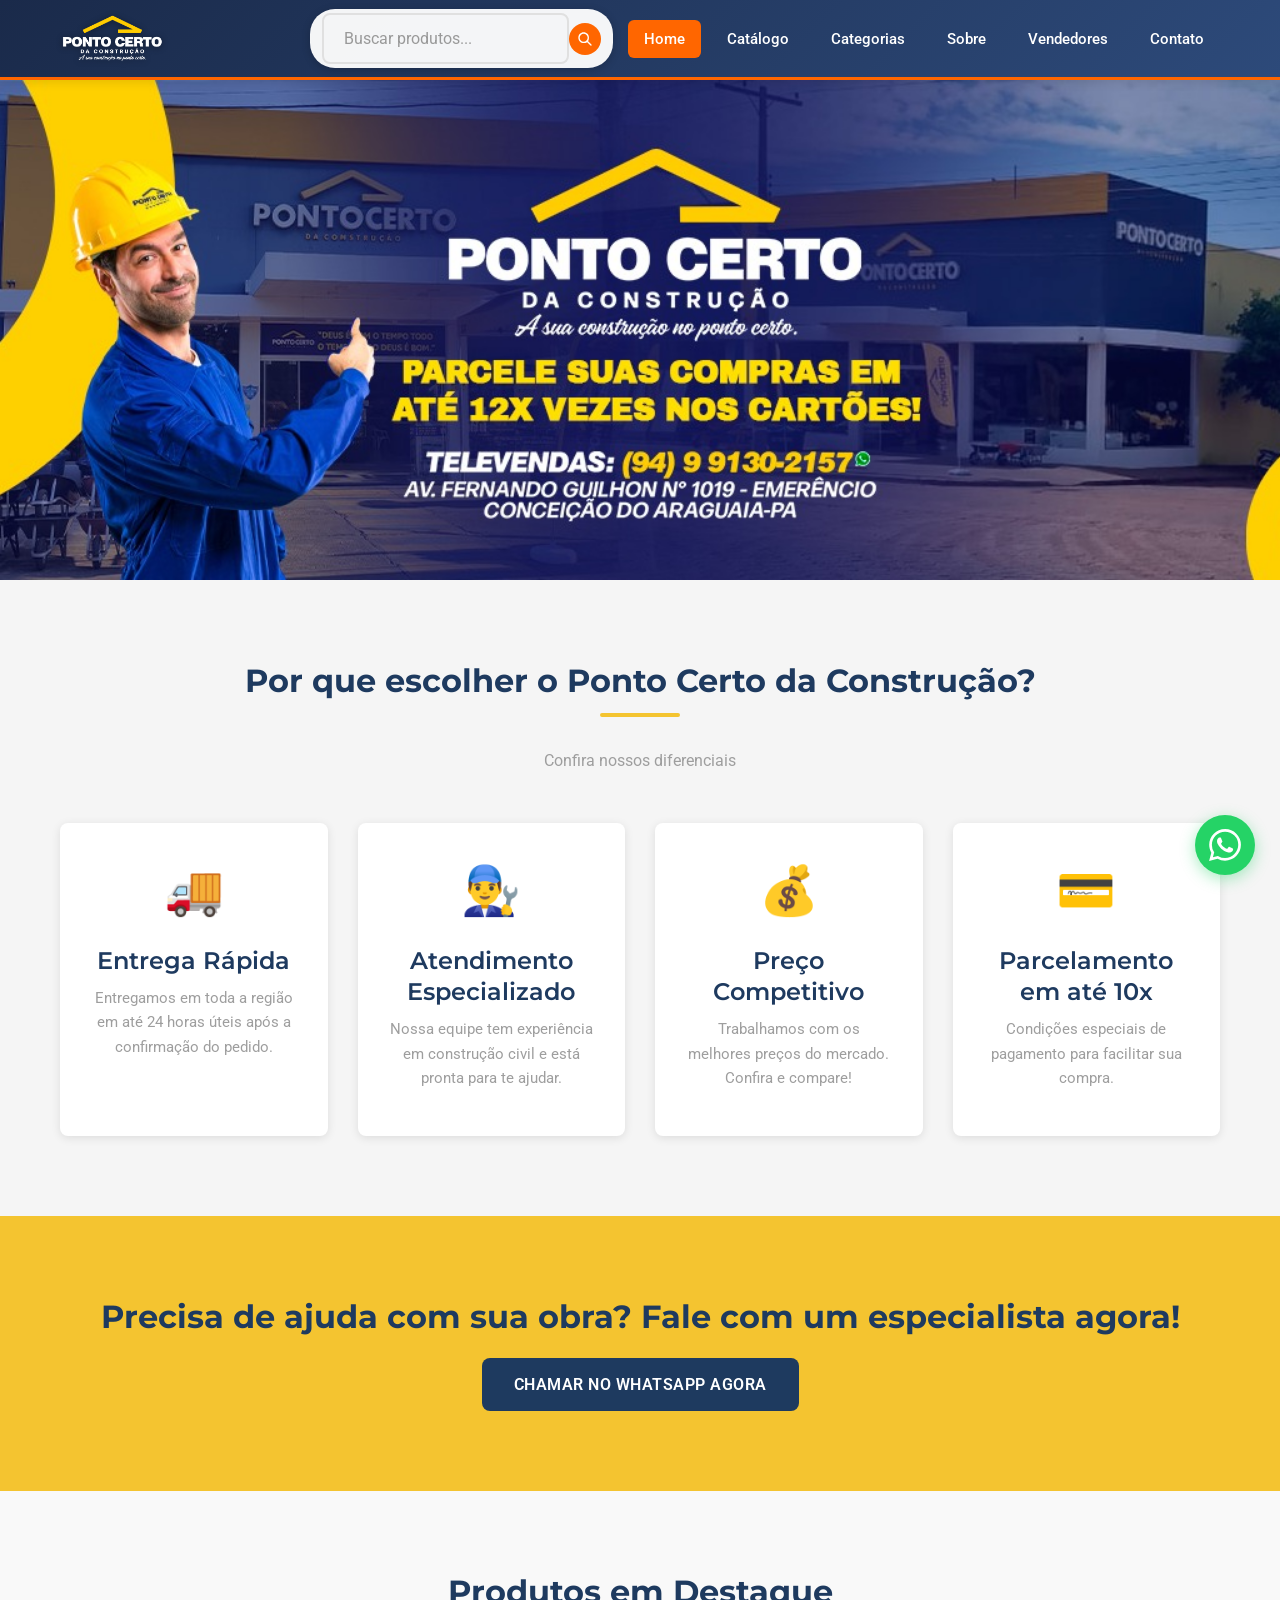
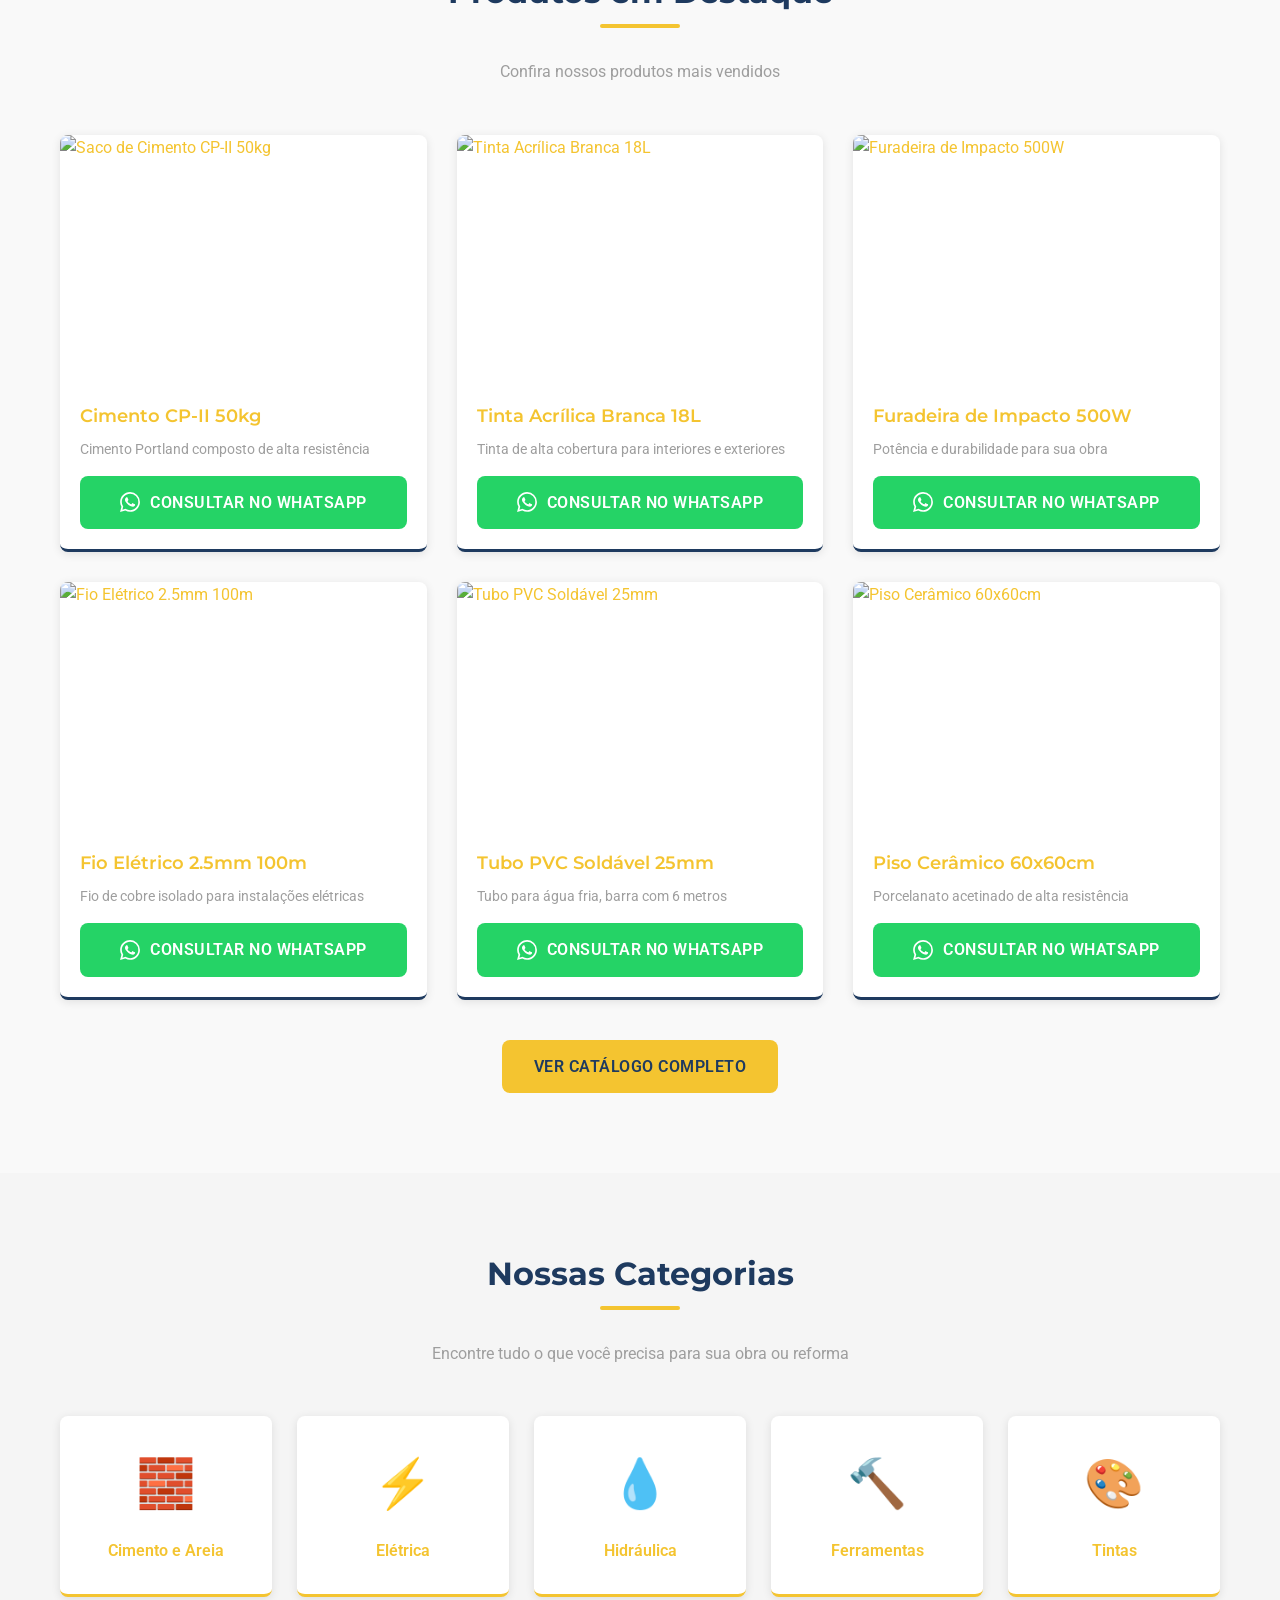
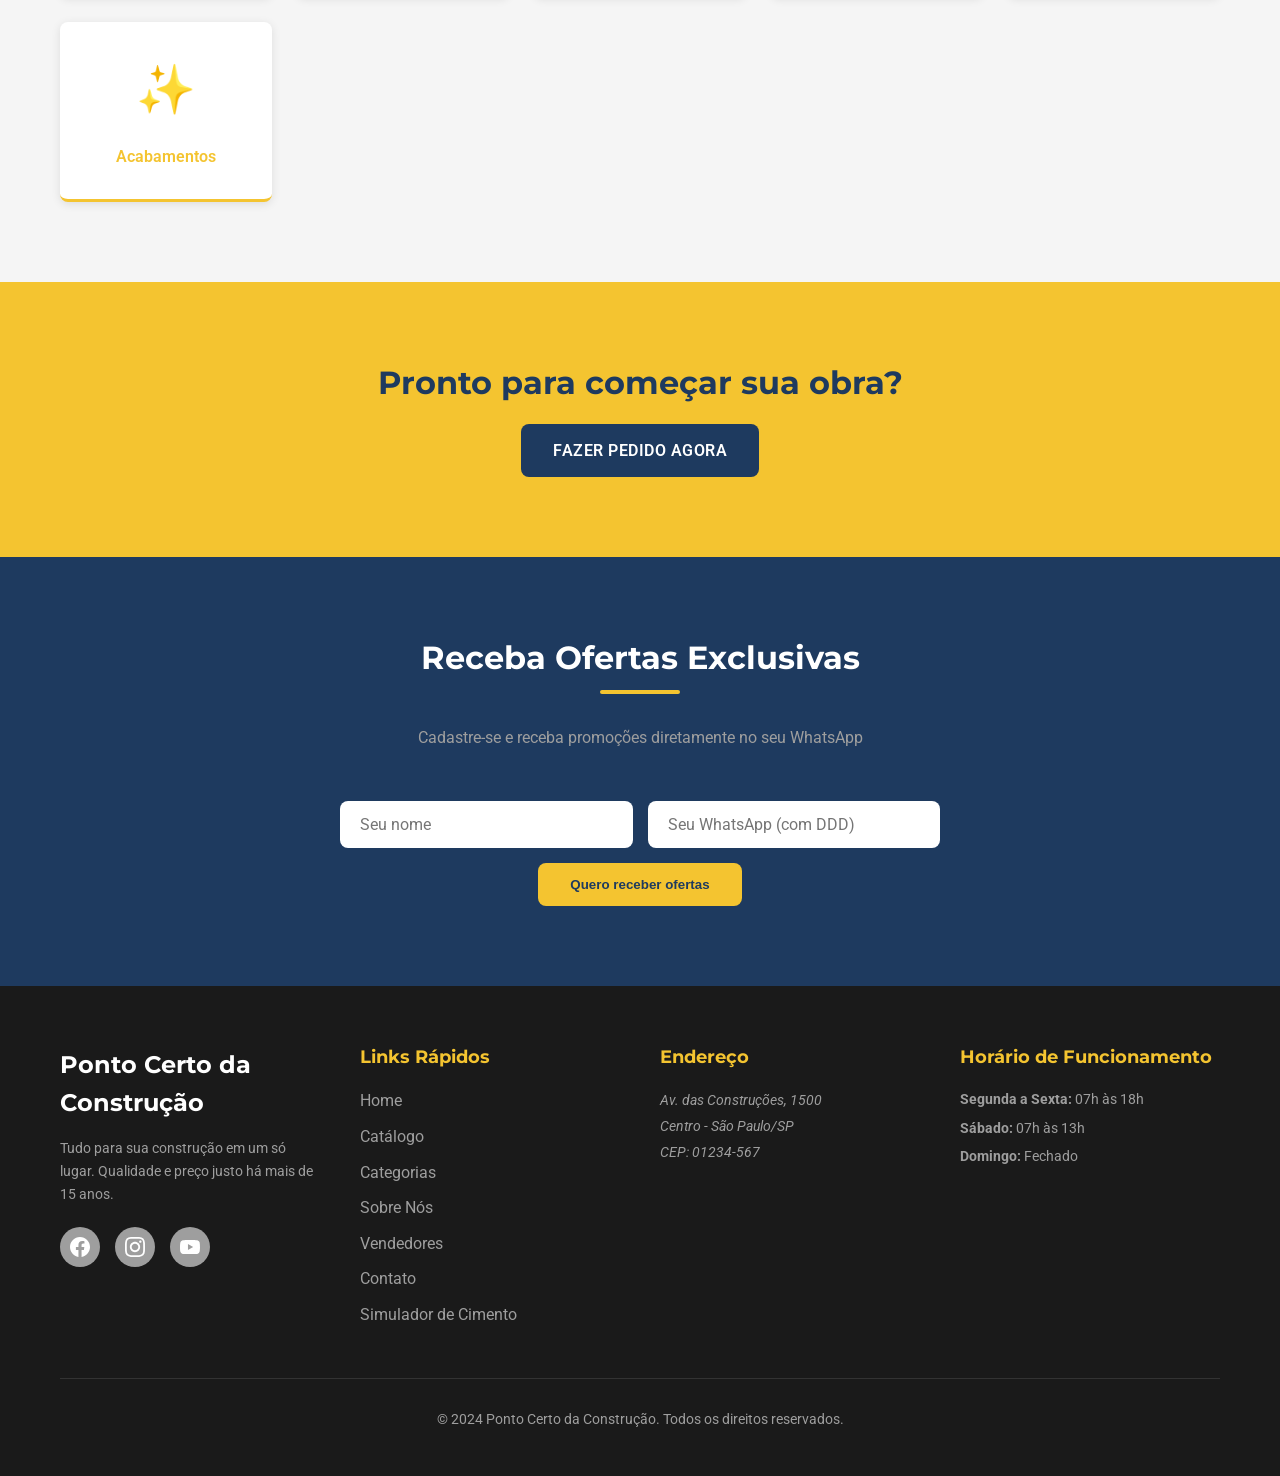
==== index.html @ e602a77d "Add files via upload" ====
<!DOCTYPE html>
<html lang="pt-BR">
<head>
  <!-- Meta Tags Básicas -->
  <meta charset="UTF-8">
  <meta name="viewport" content="width=device-width, initial-scale=1.0">
  
  <!-- SEO -->
  <title>Ponto Certo da Construção — Materiais de Construção em São Paulo</title>
  <meta name="description" content="O Ponto Certo da Construção tem tudo para sua obra: cimento, ferramentas, tintas, elétrica e hidráulica. Atendimento pelo WhatsApp. Entrega rápida em São Paulo.">
  <meta name="keywords" content="materiais de construção, cimento, ferramentas, tintas, elétrica, hidráulica, construção civil, reforma, obra, Ponto Certo">
  <meta name="author" content="Ponto Certo da Construção">
  <meta name="robots" content="index, follow">
  
  <!-- Canonical -->
  <link rel="canonical" href="https://www.pontocertodaconstrucao.com.br/">
  
  <!-- Open Graph / Facebook -->
  <meta property="og:type" content="website">
  <meta property="og:url" content="https://www.pontocertodaconstrucao.com.br/">
  <meta property="og:title" content="Ponto Certo da Construção — Tudo para sua construção">
  <meta property="og:description" content="Cimento, ferramentas, tintas, elétrica, hidráulica e muito mais. Fale conosco pelo WhatsApp!">
  <meta property="og:image" content="https://placehold.co/1200x630/1E3A5F/F4C430?text=Ponto+Certo+Construcao">
  
  <!-- Twitter -->
  <meta property="twitter:card" content="summary_large_image">
  <meta property="twitter:url" content="https://www.pontocertodaconstrucao.com.br/">
  <meta property="twitter:title" content="Ponto Certo da Construção — Tudo para sua construção">
  <meta property="twitter:description" content="Cimento, ferramentas, tintas, elétrica, hidráulica e muito mais. Fale conosco pelo WhatsApp!">
  <meta property="twitter:image" content="https://placehold.co/1200x630/1E3A5F/F4C430?text=Ponto+Certo+Construcao">
  
  <!-- Favicon -->
  <link rel="icon" type="image/png" href="imagens/logo.png">
  
  <!-- Google Fonts -->
  <link rel="preconnect" href="https://fonts.googleapis.com">
  <link rel="preconnect" href="https://fonts.gstatic.com" crossorigin>
  <link href="https://fonts.googleapis.com/css2?family=Montserrat:wght@400;600;700&family=Roboto:wght@300;400;500;700&display=swap" rel="stylesheet">
  
  <!-- CSS -->
  <link rel="stylesheet" href="css/style.css">
  <link rel="stylesheet" href="css/responsive.css">
</head>
<body>
  
  <!-- ============================================
       HEADER FIXO COM NOVO DESIGN
       ============================================ -->
  <header class="header" role="banner">
    <div class="header-content">
      <!-- LADO ESQUERDO - LOGO -->
      <div class="header-left">
        <a href="index.html" class="logo" aria-label="Ponto Certo da Construção - Página Inicial">
          <img src="imagens/logo.png" alt="Logo Ponto Certo da Construção" class="logo-img">
        </a>
      </div>

      <!-- LADO DIREITO - BUSCA + MENU -->
      <div class="header-right">
        <!-- BUSCA -->
        <div class="header-busca">
          <!-- Botão da lupa (visível no mobile) -->
          <button class="busca-toggle" aria-label="Abrir busca" aria-expanded="false">
            <svg viewBox="0 0 24 24" xmlns="http://www.w3.org/2000/svg">
              <path d="M21.71 20.29l-5.01-5.01C17.54 13.68 18 11.91 18 10c0-4.41-3.59-8-8-8S2 5.59 2 10s3.59 8 8 8c1.91 0 3.68-.46 5.28-1.3l5.01 5.01c.39.39 1.02.39 1.41 0 .39-.39.39-1.02 0-1.41zM10 16c-3.31 0-6-2.69-6-6s2.69-6 6-6 6 2.69 6 6-2.69 6-6 6z"/>
            </svg>
          </button>
          
          <!-- Campo de busca -->
          <form class="busca-form" action="catalogo.html" method="get" role="search">
            <input type="text" class="busca-input" placeholder="Buscar produtos..." aria-label="Buscar produtos">
            <button type="submit" class="busca-btn" aria-label="Buscar">
              <svg viewBox="0 0 24 24" xmlns="http://www.w3.org/2000/svg">
                <path d="M21.71 20.29l-5.01-5.01C17.54 13.68 18 11.91 18 10c0-4.41-3.59-8-8-8S2 5.59 2 10s3.59 8 8 8c1.91 0 3.68-.46 5.28-1.3l5.01 5.01c.39.39 1.02.39 1.41 0 .39-.39.39-1.02 0-1.41zM10 16c-3.31 0-6-2.69-6-6s2.69-6 6-6 6 2.69 6 6-2.69 6-6 6z"/>
              </svg>
            </button>
          </form>
        </div>

        <!-- MENU HAMBURGUER -->
        <button class="menu-toggle" aria-label="Abrir menu de navegação" aria-expanded="false" aria-controls="nav-menu">
          <span></span>
          <span></span>
          <span></span>
        </button>

        <!-- MENU DE NAVEGAÇÃO -->
        <nav role="navigation">
          <ul class="nav-menu" id="nav-menu">
            <li><a href="index.html" class="nav-link ativo">Home</a></li>
            <li><a href="catalogo.html" class="nav-link">Catálogo</a></li>
            <li><a href="categorias/cimento.html" class="nav-link">Categorias</a></li>
            <li><a href="sobre.html" class="nav-link">Sobre</a></li>
            <li><a href="vendedores.html" class="nav-link">Vendedores</a></li>
            <li><a href="contato.html" class="nav-link">Contato</a></li>
          </ul>
        </nav>
      </div>
    </div>
  </header>
  
  <main>
    <!-- ============================================
         HERO SECTION - BANNER PRINCIPAL
         ============================================ -->
    <section class="hero">
      <picture>
        <source media="(max-width: 768px)" srcset="imagens/bannermobile.jpeg">
        <img src="imagens/banner.jpeg" alt="Banner Ponto Certo da Construção" class="hero-img">
      </picture>
    </section>

    <!-- ============================================
         DIFERENCIAIS
         ============================================ -->
    <section class="secao">
      <div class="container">
        <div class="secao-titulo">
          <h2>Por que escolher o Ponto Certo da Construção?</h2>
          <p>Confira nossos diferenciais</p>
        </div>

        <div class="diferenciais-grid">
          <div class="diferencial-card">
            <div class="diferencial-icon">🚚</div>
            <h3 class="diferencial-titulo">Entrega Rápida</h3>
            <p class="diferencial-texto">Entregamos em toda a região em até 24 horas úteis após a confirmação do pedido.</p>
          </div>

          <div class="diferencial-card">
            <div class="diferencial-icon">👨‍🔧</div>
            <h3 class="diferencial-titulo">Atendimento Especializado</h3>
            <p class="diferencial-texto">Nossa equipe tem experiência em construção civil e está pronta para te ajudar.</p>
          </div>

          <div class="diferencial-card">
            <div class="diferencial-icon">💰</div>
            <h3 class="diferencial-titulo">Preço Competitivo</h3>
            <p class="diferencial-texto">Trabalhamos com os melhores preços do mercado. Confira e compare!</p>
          </div>

          <div class="diferencial-card">
            <div class="diferencial-icon">💳</div>
            <h3 class="diferencial-titulo">Parcelamento em até 10x</h3>
            <p class="diferencial-texto">Condições especiais de pagamento para facilitar sua compra.</p>
          </div>
        </div>
      </div>
    </section>

    <!-- ============================================
         CHAMADA PARA AÇÃO (CTA)
         ============================================ -->
    <section class="secao cta">
      <div class="container">
        <h2>Precisa de ajuda com sua obra? Fale com um especialista agora!</h2>
        <a href="https://wa.me/5511999999999?text=Olá!%20Preciso%20de%20ajuda%20com%20minha%20obra." class="btn cta-btn" target="_blank" rel="noopener" aria-label="Chamar no WhatsApp agora">
          Chamar no WhatsApp agora
        </a>
      </div>
    </section>

    <!-- ============================================
         PRODUTOS EM DESTAQUE
         ============================================ -->
    <section class="secao" style="background-color: #f9f9f9;">
      <div class="container">
        <div class="secao-titulo">
          <h2>Produtos em Destaque</h2>
          <p>Confira nossos produtos mais vendidos</p>
        </div>

        <div class="produtos-grid">
          <!-- Produto 1 -->
          <div class="produto-card" data-categoria="cimento">
            <img src="https://placehold.co/300x300/FF6600/ffffff?text=Cimento+CP-II" alt="Saco de Cimento CP-II 50kg" class="produto-imagem" loading="lazy">
            <div class="produto-info">
              <h3 class="produto-nome">Cimento CP-II 50kg</h3>
              <p class="produto-descricao">Cimento Portland composto de alta resistência</p>
              <a href="https://wa.me/5511999999999?text=Olá!%20Gostaria%20de%20saber%20mais%20sobre%20o%20Cimento%20CP-II%2050kg" class="btn btn-whatsapp produto-btn" target="_blank" rel="noopener" aria-label="Consultar Cimento CP-II no WhatsApp">
                <svg viewBox="0 0 24 24" xmlns="http://www.w3.org/2000/svg">
                  <path d="M17.472 14.382c-.297-.149-1.758-.867-2.03-.967-.273-.099-.471-.148-.67.15-.197.297-.767.966-.94 1.164-.173.199-.347.223-.644.075-.297-.15-1.255-.463-2.39-1.475-.883-.788-1.48-1.761-1.653-2.059-.173-.297-.018-.458.13-.606.134-.133.298-.347.446-.52.149-.174.198-.298.298-.497.099-.198.05-.371-.025-.52-.075-.149-.669-1.612-.916-2.207-.242-.579-.487-.5-.669-.51-.173-.008-.371-.01-.57-.01-.198 0-.52.074-.792.372-.272.297-1.04 1.016-1.04 2.479 0 1.462 1.065 2.875 1.213 3.074.149.198 2.096 3.2 5.077 4.487.709.306 1.262.489 1.694.625.712.227 1.36.195 1.871.118.571-.085 1.758-.719 2.006-1.413.248-.694.248-1.289.173-1.413-.074-.124-.272-.198-.57-.347m-5.421 7.403h-.004a9.87 9.87 0 01-5.031-1.378l-.361-.214-3.741.982.998-3.648-.235-.374a9.86 9.86 0 01-1.51-5.26c.001-5.45 4.436-9.884 9.888-9.884 2.64 0 5.122 1.03 6.988 2.898a9.825 9.825 0 012.893 6.994c-.003 5.45-4.437 9.884-9.885 9.884m8.413-18.297A11.815 11.815 0 0012.05 0C5.495 0 .16 5.335.157 11.892c0 2.096.547 4.142 1.588 5.945L.057 24l6.305-1.654a11.882 11.882 0 005.683 1.448h.005c6.554 0 11.89-5.335 11.893-11.893a11.821 11.821 0 00-3.48-8.413Z"/>
                </svg>
                Consultar no WhatsApp
              </a>
            </div>
          </div>

          <!-- Produto 2 -->
          <div class="produto-card" data-categoria="tintas">
            <img src="https://placehold.co/300x300/0066CC/ffffff?text=Tinta+Acrilica" alt="Tinta Acrílica Branca 18L" class="produto-imagem" loading="lazy">
            <div class="produto-info">
              <h3 class="produto-nome">Tinta Acrílica Branca 18L</h3>
              <p class="produto-descricao">Tinta de alta cobertura para interiores e exteriores</p>
              <a href="https://wa.me/5511999999999?text=Olá!%20Gostaria%20de%20saber%20mais%20sobre%20a%20Tinta%20Acrílica%20Branca%2018L" class="btn btn-whatsapp produto-btn" target="_blank" rel="noopener" aria-label="Consultar Tinta Acrílica no WhatsApp">
                <svg viewBox="0 0 24 24" xmlns="http://www.w3.org/2000/svg">
                  <path d="M17.472 14.382c-.297-.149-1.758-.867-2.03-.967-.273-.099-.471-.148-.67.15-.197.297-.767.966-.94 1.164-.173.199-.347.223-.644.075-.297-.15-1.255-.463-2.39-1.475-.883-.788-1.48-1.761-1.653-2.059-.173-.297-.018-.458.13-.606.134-.133.298-.347.446-.52.149-.174.198-.298.298-.497.099-.198.05-.371-.025-.52-.075-.149-.669-1.612-.916-2.207-.242-.579-.487-.5-.669-.51-.173-.008-.371-.01-.57-.01-.198 0-.52.074-.792.372-.272.297-1.04 1.016-1.04 2.479 0 1.462 1.065 2.875 1.213 3.074.149.198 2.096 3.2 5.077 4.487.709.306 1.262.489 1.694.625.712.227 1.36.195 1.871.118.571-.085 1.758-.719 2.006-1.413.248-.694.248-1.289.173-1.413-.074-.124-.272-.198-.57-.347m-5.421 7.403h-.004a9.87 9.87 0 01-5.031-1.378l-.361-.214-3.741.982.998-3.648-.235-.374a9.86 9.86 0 01-1.51-5.26c.001-5.45 4.436-9.884 9.888-9.884 2.64 0 5.122 1.03 6.988 2.898a9.825 9.825 0 012.893 6.994c-.003 5.45-4.437 9.884-9.885 9.884m8.413-18.297A11.815 11.815 0 0012.05 0C5.495 0 .16 5.335.157 11.892c0 2.096.547 4.142 1.588 5.945L.057 24l6.305-1.654a11.882 11.882 0 005.683 1.448h.005c6.554 0 11.89-5.335 11.893-11.893a11.821 11.821 0 00-3.48-8.413Z"/>
                </svg>
                Consultar no WhatsApp
              </a>
            </div>
          </div>

          <!-- Produto 3 -->
          <div class="produto-card" data-categoria="ferramentas">
            <img src="https://placehold.co/300x300/333333/ffffff?text=Furadeira" alt="Furadeira de Impacto 500W" class="produto-imagem" loading="lazy">
            <div class="produto-info">
              <h3 class="produto-nome">Furadeira de Impacto 500W</h3>
              <p class="produto-descricao">Potência e durabilidade para sua obra</p>
              <a href="https://wa.me/5511999999999?text=Olá!%20Gostaria%20de%20saber%20mais%20sobre%20a%20Furadeira%20de%20Impacto%20500W" class="btn btn-whatsapp produto-btn" target="_blank" rel="noopener" aria-label="Consultar Furadeira no WhatsApp">
                <svg viewBox="0 0 24 24" xmlns="http://www.w3.org/2000/svg">
                  <path d="M17.472 14.382c-.297-.149-1.758-.867-2.03-.967-.273-.099-.471-.148-.67.15-.197.297-.767.966-.94 1.164-.173.199-.347.223-.644.075-.297-.15-1.255-.463-2.39-1.475-.883-.788-1.48-1.761-1.653-2.059-.173-.297-.018-.458.13-.606.134-.133.298-.347.446-.52.149-.174.198-.298.298-.497.099-.198.05-.371-.025-.52-.075-.149-.669-1.612-.916-2.207-.242-.579-.487-.5-.669-.51-.173-.008-.371-.01-.57-.01-.198 0-.52.074-.792.372-.272.297-1.04 1.016-1.04 2.479 0 1.462 1.065 2.875 1.213 3.074.149.198 2.096 3.2 5.077 4.487.709.306 1.262.489 1.694.625.712.227 1.36.195 1.871.118.571-.085 1.758-.719 2.006-1.413.248-.694.248-1.289.173-1.413-.074-.124-.272-.198-.57-.347m-5.421 7.403h-.004a9.87 9.87 0 01-5.031-1.378l-.361-.214-3.741.982.998-3.648-.235-.374a9.86 9.86 0 01-1.51-5.26c.001-5.45 4.436-9.884 9.888-9.884 2.64 0 5.122 1.03 6.988 2.898a9.825 9.825 0 012.893 6.994c-.003 5.45-4.437 9.884-9.885 9.884m8.413-18.297A11.815 11.815 0 0012.05 0C5.495 0 .16 5.335.157 11.892c0 2.096.547 4.142 1.588 5.945L.057 24l6.305-1.654a11.882 11.882 0 005.683 1.448h.005c6.554 0 11.89-5.335 11.893-11.893a11.821 11.821 0 00-3.48-8.413Z"/>
                </svg>
                Consultar no WhatsApp
              </a>
            </div>
          </div>

          <!-- Produto 4 -->
          <div class="produto-card" data-categoria="eletrica">
            <img src="https://placehold.co/300x300/FFCC00/333333?text=Fio+Eletrico" alt="Fio Elétrico 2.5mm 100m" class="produto-imagem" loading="lazy">
            <div class="produto-info">
              <h3 class="produto-nome">Fio Elétrico 2.5mm 100m</h3>
              <p class="produto-descricao">Fio de cobre isolado para instalações elétricas</p>
              <a href="https://wa.me/5511999999999?text=Olá!%20Gostaria%20de%20saber%20mais%20sobre%20o%20Fio%20Elétrico%202.5mm" class="btn btn-whatsapp produto-btn" target="_blank" rel="noopener" aria-label="Consultar Fio Elétrico no WhatsApp">
                <svg viewBox="0 0 24 24" xmlns="http://www.w3.org/2000/svg">
                  <path d="M17.472 14.382c-.297-.149-1.758-.867-2.03-.967-.273-.099-.471-.148-.67.15-.197.297-.767.966-.94 1.164-.173.199-.347.223-.644.075-.297-.15-1.255-.463-2.39-1.475-.883-.788-1.48-1.761-1.653-2.059-.173-.297-.018-.458.13-.606.134-.133.298-.347.446-.52.149-.174.198-.298.298-.497.099-.198.05-.371-.025-.52-.075-.149-.669-1.612-.916-2.207-.242-.579-.487-.5-.669-.51-.173-.008-.371-.01-.57-.01-.198 0-.52.074-.792.372-.272.297-1.04 1.016-1.04 2.479 0 1.462 1.065 2.875 1.213 3.074.149.198 2.096 3.2 5.077 4.487.709.306 1.262.489 1.694.625.712.227 1.36.195 1.871.118.571-.085 1.758-.719 2.006-1.413.248-.694.248-1.289.173-1.413-.074-.124-.272-.198-.57-.347m-5.421 7.403h-.004a9.87 9.87 0 01-5.031-1.378l-.361-.214-3.741.982.998-3.648-.235-.374a9.86 9.86 0 01-1.51-5.26c.001-5.45 4.436-9.884 9.888-9.884 2.64 0 5.122 1.03 6.988 2.898a9.825 9.825 0 012.893 6.994c-.003 5.45-4.437 9.884-9.885 9.884m8.413-18.297A11.815 11.815 0 0012.05 0C5.495 0 .16 5.335.157 11.892c0 2.096.547 4.142 1.588 5.945L.057 24l6.305-1.654a11.882 11.882 0 005.683 1.448h.005c6.554 0 11.89-5.335 11.893-11.893a11.821 11.821 0 00-3.48-8.413Z"/>
                </svg>
                Consultar no WhatsApp
              </a>
            </div>
          </div>

          <!-- Produto 5 -->
          <div class="produto-card" data-categoria="hidraulica">
            <img src="https://placehold.co/300x300/00AA00/ffffff?text=Tubo+PVC" alt="Tubo PVC Soldável 25mm" class="produto-imagem" loading="lazy">
            <div class="produto-info">
              <h3 class="produto-nome">Tubo PVC Soldável 25mm</h3>
              <p class="produto-descricao">Tubo para água fria, barra com 6 metros</p>
              <a href="https://wa.me/5511999999999?text=Olá!%20Gostaria%20de%20saber%20mais%20sobre%20o%20Tubo%20PVC%2025mm" class="btn btn-whatsapp produto-btn" target="_blank" rel="noopener" aria-label="Consultar Tubo PVC no WhatsApp">
                <svg viewBox="0 0 24 24" xmlns="http://www.w3.org/2000/svg">
                  <path d="M17.472 14.382c-.297-.149-1.758-.867-2.03-.967-.273-.099-.471-.148-.67.15-.197.297-.767.966-.94 1.164-.173.199-.347.223-.644.075-.297-.15-1.255-.463-2.39-1.475-.883-.788-1.48-1.761-1.653-2.059-.173-.297-.018-.458.13-.606.134-.133.298-.347.446-.52.149-.174.198-.298.298-.497.099-.198.05-.371-.025-.52-.075-.149-.669-1.612-.916-2.207-.242-.579-.487-.5-.669-.51-.173-.008-.371-.01-.57-.01-.198 0-.52.074-.792.372-.272.297-1.04 1.016-1.04 2.479 0 1.462 1.065 2.875 1.213 3.074.149.198 2.096 3.2 5.077 4.487.709.306 1.262.489 1.694.625.712.227 1.36.195 1.871.118.571-.085 1.758-.719 2.006-1.413.248-.694.248-1.289.173-1.413-.074-.124-.272-.198-.57-.347m-5.421 7.403h-.004a9.87 9.87 0 01-5.031-1.378l-.361-.214-3.741.982.998-3.648-.235-.374a9.86 9.86 0 01-1.51-5.26c.001-5.45 4.436-9.884 9.888-9.884 2.64 0 5.122 1.03 6.988 2.898a9.825 9.825 0 012.893 6.994c-.003 5.45-4.437 9.884-9.885 9.884m8.413-18.297A11.815 11.815 0 0012.05 0C5.495 0 .16 5.335.157 11.892c0 2.096.547 4.142 1.588 5.945L.057 24l6.305-1.654a11.882 11.882 0 005.683 1.448h.005c6.554 0 11.89-5.335 11.893-11.893a11.821 11.821 0 00-3.48-8.413Z"/>
                </svg>
                Consultar no WhatsApp
              </a>
            </div>
          </div>

          <!-- Produto 6 -->
          <div class="produto-card" data-categoria="acabamentos">
            <img src="https://placehold.co/300x300/996633/ffffff?text=Piso+Ceramico" alt="Piso Cerâmico 60x60cm" class="produto-imagem" loading="lazy">
            <div class="produto-info">
              <h3 class="produto-nome">Piso Cerâmico 60x60cm</h3>
              <p class="produto-descricao">Porcelanato acetinado de alta resistência</p>
              <a href="https://wa.me/5511999999999?text=Olá!%20Gostaria%20de%20saber%20mais%20sobre%20o%20Piso%20Cerâmico%2060x60" class="btn btn-whatsapp produto-btn" target="_blank" rel="noopener" aria-label="Consultar Piso Cerâmico no WhatsApp">
                <svg viewBox="0 0 24 24" xmlns="http://www.w3.org/2000/svg">
                  <path d="M17.472 14.382c-.297-.149-1.758-.867-2.03-.967-.273-.099-.471-.148-.67.15-.197.297-.767.966-.94 1.164-.173.199-.347.223-.644.075-.297-.15-1.255-.463-2.39-1.475-.883-.788-1.48-1.761-1.653-2.059-.173-.297-.018-.458.13-.606.134-.133.298-.347.446-.52.149-.174.198-.298.298-.497.099-.198.05-.371-.025-.52-.075-.149-.669-1.612-.916-2.207-.242-.579-.487-.5-.669-.51-.173-.008-.371-.01-.57-.01-.198 0-.52.074-.792.372-.272.297-1.04 1.016-1.04 2.479 0 1.462 1.065 2.875 1.213 3.074.149.198 2.096 3.2 5.077 4.487.709.306 1.262.489 1.694.625.712.227 1.36.195 1.871.118.571-.085 1.758-.719 2.006-1.413.248-.694.248-1.289.173-1.413-.074-.124-.272-.198-.57-.347m-5.421 7.403h-.004a9.87 9.87 0 01-5.031-1.378l-.361-.214-3.741.982.998-3.648-.235-.374a9.86 9.86 0 01-1.51-5.26c.001-5.45 4.436-9.884 9.888-9.884 2.64 0 5.122 1.03 6.988 2.898a9.825 9.825 0 012.893 6.994c-.003 5.45-4.437 9.884-9.885 9.884m8.413-18.297A11.815 11.815 0 0012.05 0C5.495 0 .16 5.335.157 11.892c0 2.096.547 4.142 1.588 5.945L.057 24l6.305-1.654a11.882 11.882 0 005.683 1.448h.005c6.554 0 11.89-5.335 11.893-11.893a11.821 11.821 0 00-3.48-8.413Z"/>
                </svg>
                Consultar no WhatsApp
              </a>
            </div>
          </div>
        </div>

        <div style="text-align: center; margin-top: 40px;">
          <a href="catalogo.html" class="btn btn-primario">Ver Catálogo Completo</a>
        </div>
      </div>
    </section>

    <!-- ============================================
         SEÇÃO DE CATEGORIAS
         ============================================ -->
    <section class="secao" id="categorias">
      <div class="container">
        <div class="secao-titulo">
          <h2>Nossas Categorias</h2>
          <p>Encontre tudo o que você precisa para sua obra ou reforma</p>
        </div>

        <div class="categorias-grid">
          <a href="categorias/cimento.html" class="categoria-card" aria-label="Ver categoria Cimento e Areia">
            <div class="categoria-icon">🧱</div>
            <div class="categoria-nome">Cimento e Areia</div>
          </a>

          <a href="categorias/eletrica.html" class="categoria-card" aria-label="Ver categoria Elétrica">
            <div class="categoria-icon">⚡</div>
            <div class="categoria-nome">Elétrica</div>
          </a>

          <a href="categorias/hidraulica.html" class="categoria-card" aria-label="Ver categoria Hidráulica">
            <div class="categoria-icon">💧</div>
            <div class="categoria-nome">Hidráulica</div>
          </a>

          <a href="categorias/ferramentas.html" class="categoria-card" aria-label="Ver categoria Ferramentas">
            <div class="categoria-icon">🔨</div>
            <div class="categoria-nome">Ferramentas</div>
          </a>

          <a href="categorias/tintas.html" class="categoria-card" aria-label="Ver categoria Tintas">
            <div class="categoria-icon">🎨</div>
            <div class="categoria-nome">Tintas</div>
          </a>

          <a href="categorias/acabamentos.html" class="categoria-card" aria-label="Ver categoria Acabamentos">
            <div class="categoria-icon">✨</div>
            <div class="categoria-nome">Acabamentos</div>
          </a>
        </div>
      </div>
    </section>

    <!-- ============================================
         CHAMADA PARA AÇÃO (CTA) - FINAL
         ============================================ -->
    <section class="secao cta">
      <div class="container">
        <h2>Pronto para começar sua obra?</h2>
        <a href="https://wa.me/5511999999999?text=Olá!%20Vim%20pelo%20site%20e%20quero%20fazer%20um%20pedido." class="btn cta-btn" target="_blank" rel="noopener" aria-label="Fazer pedido no WhatsApp">
          Fazer Pedido Agora
        </a>
      </div>
    </section>

    <!-- ============================================
         NEWSLETTER
         ============================================ -->
    <section class="secao newsletter">
      <div class="container">
        <div class="secao-titulo">
          <h2>Receba Ofertas Exclusivas</h2>
          <p>Cadastre-se e receba promoções diretamente no seu WhatsApp</p>
        </div>
        
        <form class="newsletter-form" id="newsletter-form">
          <input type="text" class="newsletter-input" placeholder="Seu nome" aria-label="Seu nome" required>
          <input type="tel" class="newsletter-input" placeholder="Seu WhatsApp (com DDD)" aria-label="Seu WhatsApp" required>
          <button type="submit" class="newsletter-btn">Quero receber ofertas</button>
        </form>
        
        <div class="newsletter-mensagem" id="newsletter-mensagem"></div>
      </div>
    </section>
  </main>
  
  <!-- ============================================
       FOOTER
       ============================================ -->
  <footer class="footer">
    <div class="container">
      <div class="footer-grid">
        <div class="footer-col">
          <div class="footer-logo">Ponto Certo da Construção</div>
          <p class="footer-slogan">Tudo para sua construção em um só lugar. Qualidade e preço justo há mais de 15 anos.</p>
          <div class="redes-sociais">
            <a href="#" aria-label="Facebook">
              <svg viewBox="0 0 24 24" xmlns="http://www.w3.org/2000/svg">
                <path d="M24 12.073c0-6.627-5.373-12-12-12s-12 5.373-12 12c0 5.99 4.388 10.954 10.125 11.854v-8.385H7.078v-3.47h3.047V9.43c0-3.007 1.792-4.669 4.533-4.669 1.312 0 2.686.235 2.686.235v2.953H15.83c-1.491 0-1.956.925-1.956 1.874v2.25h3.328l-.532 3.47h-2.796v8.385C19.612 23.027 24 18.062 24 12.073z"/>
              </svg>
            </a>
            <a href="#" aria-label="Instagram">
              <svg viewBox="0 0 24 24" xmlns="http://www.w3.org/2000/svg">
                <path d="M12 2.163c3.204 0 3.584.012 4.85.07 3.252.148 4.771 1.691 4.919 4.919.058 1.265.069 1.645.069 4.849 0 3.205-.012 3.584-.069 4.849-.149 3.225-1.664 4.771-4.919 4.919-1.266.058-1.644.07-4.85.07-3.204 0-3.584-.012-4.849-.07-3.26-.149-4.771-1.699-4.919-4.92-.058-1.265-.07-1.644-.07-4.849 0-3.204.013-3.583.07-4.849.149-3.227 1.664-4.771 4.919-4.919 1.266-.057 1.645-.069 4.849-.069zm0-2.163c-3.259 0-3.667.014-4.947.072-4.358.2-6.78 2.618-6.98 6.98-.059 1.281-.073 1.689-.073 4.948 0 3.259.014 3.668.072 4.948.2 4.358 2.618 6.78 6.98 6.98 1.281.058 1.689.072 4.948.072 3.259 0 3.668-.014 4.948-.072 4.354-.2 6.782-2.618 6.979-6.98.059-1.28.073-1.689.073-4.948 0-3.259-.014-3.667-.072-4.947-.196-4.354-2.617-6.78-6.979-6.98-1.281-.059-1.69-.073-4.949-.073zm0 5.838c-3.403 0-6.162 2.759-6.162 6.162s2.759 6.163 6.162 6.163 6.162-2.759 6.162-6.163c0-3.403-2.759-6.162-6.162-6.162zm0 10.162c-2.209 0-4-1.79-4-4 0-2.209 1.791-4 4-4s4 1.791 4 4c0 2.21-1.791 4-4 4zm6.406-11.845c-.796 0-1.441.645-1.441 1.44s.645 1.44 1.441 1.44c.795 0 1.439-.645 1.439-1.44s-.644-1.44-1.439-1.44z"/>
              </svg>
            </a>
            <a href="#" aria-label="YouTube">
              <svg viewBox="0 0 24 24" xmlns="http://www.w3.org/2000/svg">
                <path d="M23.498 6.186a3.016 3.016 0 0 0-2.122-2.136C19.505 3.545 12 3.545 12 3.545s-7.505 0-9.377.505A3.017 3.017 0 0 0 .502 6.186C0 8.07 0 12 0 12s0 3.93.502 5.814a3.016 3.016 0 0 0 2.122 2.136c1.871.505 9.376.505 9.376.505s7.505 0 9.377-.505a3.015 3.015 0 0 0 2.122-2.136C24 15.93 24 12 24 12s0-3.93-.502-5.814zM9.545 15.568V8.432L15.818 12l-6.273 3.568z"/>
              </svg>
            </a>
          </div>
        </div>
        
        <div class="footer-col">
          <h4>Links Rápidos</h4>
          <ul class="footer-links">
            <li><a href="index.html">Home</a></li>
            <li><a href="catalogo.html">Catálogo</a></li>
            <li><a href="categorias/cimento.html">Categorias</a></li>
            <li><a href="sobre.html">Sobre Nós</a></li>
            <li><a href="vendedores.html">Vendedores</a></li>
            <li><a href="contato.html">Contato</a></li>
            <li><a href="simulador.html">Simulador de Cimento</a></li>
          </ul>
        </div>
        
        <div class="footer-col">
          <h4>Endereço</h4>
          <address class="footer-endereco">
            Av. das Construções, 1500<br>
            Centro - São Paulo/SP<br>
            CEP: 01234-567
          </address>
        </div>
        
        <div class="footer-col">
          <h4>Horário de Funcionamento</h4>
          <div class="footer-horario">
            <p><strong>Segunda a Sexta:</strong> 07h às 18h</p>
            <p><strong>Sábado:</strong> 07h às 13h</p>
            <p><strong>Domingo:</strong> Fechado</p>
          </div>
        </div>
      </div>
      
      <div class="footer-copyright">
        <p>&copy; 2024 Ponto Certo da Construção. Todos os direitos reservados.</p>
      </div>
    </div>
  </footer>
  
  <!-- ============================================
       BOTÃO FLUTUANTE DO WHATSAPP
       ============================================ -->
  <a href="https://wa.me/5511999999999?text=Olá!%20Vim%20pelo%20site%20e%20gostaria%20de%20fazer%20um%20pedido." class="whatsapp-float" target="_blank" rel="noopener" aria-label="Fale conosco no WhatsApp">
    <svg viewBox="0 0 24 24" xmlns="http://www.w3.org/2000/svg">
      <path d="M17.472 14.382c-.297-.149-1.758-.867-2.03-.967-.273-.099-.471-.148-.67.15-.197.297-.767.966-.94 1.164-.173.199-.347.223-.644.075-.297-.15-1.255-.463-2.39-1.475-.883-.788-1.48-1.761-1.653-2.059-.173-.297-.018-.458.13-.606.134-.133.298-.347.446-.52.149-.174.198-.298.298-.497.099-.198.05-.371-.025-.52-.075-.149-.669-1.612-.916-2.207-.242-.579-.487-.5-.669-.51-.173-.008-.371-.01-.57-.01-.198 0-.52.074-.792.372-.272.297-1.04 1.016-1.04 2.479 0 1.462 1.065 2.875 1.213 3.074.149.198 2.096 3.2 5.077 4.487.709.306 1.262.489 1.694.625.712.227 1.36.195 1.871.118.571-.085 1.758-.719 2.006-1.413.248-.694.248-1.289.173-1.413-.074-.124-.272-.198-.57-.347m-5.421 7.403h-.004a9.87 9.87 0 01-5.031-1.378l-.361-.214-3.741.982.998-3.648-.235-.374a9.86 9.86 0 01-1.51-5.26c.001-5.45 4.436-9.884 9.888-9.884 2.64 0 5.122 1.03 6.988 2.898a9.825 9.825 0 012.893 6.994c-.003 5.45-4.437 9.884-9.885 9.884m8.413-18.297A11.815 11.815 0 0012.05 0C5.495 0 .16 5.335.157 11.892c0 2.096.547 4.142 1.588 5.945L.057 24l6.305-1.654a11.882 11.882 0 005.683 1.448h.005c6.554 0 11.89-5.335 11.893-11.893a11.821 11.821 0 00-3.48-8.413Z"/>
    </svg>
    <span class="whatsapp-tooltip">Fale conosco!</span>
  </a>
  
  <!-- JavaScript -->
  <script src="js/main.js"></script>
</body>
</html>
---- css/style.css ----
/* ============================================
   PONTO CERTO DA CONSTRUÇÃO - ESTILOS GLOBAIS
   ============================================ */

/* --- RESET E VARIÁVEIS --- */
:root {
  --cor-primaria: #1E3A5F;        /* Azul escuro da fachada */
  --cor-primaria-hover: #152a45;
  --cor-secundaria: #F4C430;      /* Amarelo da fachada */
  --cor-secundaria-hover: #d4a920;
  --cor-fundo: #f5f5f5;
  --cor-branco: #ffffff;
  --cor-cinza-claro: #e0e0e0;
  --cor-cinza-medio: #9e9e9e;
  --cor-texto: #333333;
  --cor-verde-whatsapp: #25D366;
  --cor-verde-whatsapp-hover: #1ebc57;
  --sombra-suave: 0 2px 10px rgba(0, 0, 0, 0.1);
  --sombra-forte: 0 4px 20px rgba(0, 0, 0, 0.15);
  --transicao: all 0.3s ease;
  --border-radius: 8px;
}

* {
  margin: 0;
  padding: 0;
  box-sizing: border-box;
}

html {
  scroll-behavior: smooth;
}

body {
  font-family: 'Roboto', sans-serif;
  font-size: 16px;
  line-height: 1.6;
  color: var(--cor-secundaria);
  background-color: var(--cor-fundo);
}

/* --- TIPOGRAFIA --- */
h1, h2, h3, h4, h5, h6 {
  font-family: 'Montserrat', sans-serif;
  font-weight: 700;
  line-height: 1.3;
  margin-bottom: 1rem;
}

h1 { font-size: 2.5rem; }
h2 { font-size: 2rem; }
h3 { font-size: 1.5rem; }
h4 { font-size: 1.25rem; }

p {
  margin-bottom: 1rem;
}

a {
  text-decoration: none;
  color: inherit;
  transition: var(--transicao);
}

ul {
  list-style: none;
}

img {
  max-width: 100%;
  height: auto;
  display: block;
}

/* --- CONTAINER --- */
.container {
  max-width: 1200px;
  margin: 0 auto;
  padding: 0 20px;
}

/* --- HEADER FIXO --- */
.header {
  background: linear-gradient(135deg, #1a2a4a 0%, #2d4a7a 100%);
  border-bottom: 3px solid #FF6600;
  box-shadow: 0 2px 15px rgba(0, 0, 0, 0.3);
  position: fixed;
  top: 0;
  left: 0;
  width: 100%;
  z-index: 1000;
  height: 80px;
  display: flex;
  align-items: center;
}

.header-content {
  display: flex;
  align-items: center;
  justify-content: space-between;
  gap: 15px;
  padding: 0 20px;
  max-width: 1200px;
  margin: 0 auto;
  width: 100%;
}

/* --- LADO ESQUERDO DO HEADER (LOGO) --- */
.header-left {
  display: flex;
  align-items: center;
  flex-shrink: 0;
}

/* --- LADO DIREITO DO HEADER (BUSCA + MENU) --- */
.header-right {
  display: flex;
  align-items: center;
  gap: 15px;
  margin-left: auto;
}

/* --- LOGO --- */
.logo {
  text-decoration: none;
  display: flex;
  align-items: center;
  transition: var(--transicao);
}

.logo:hover {
  transform: scale(1.05);
}

.logo-img {
  height: 50px;
  width: auto;
  max-width: 180px;
  object-fit: contain;
  display: block;
  background: transparent;
  filter: drop-shadow(0px 1px 3px rgba(0,0,0,0.4));
}

/* --- BUSCA NO HEADER --- */
.header-busca {
  position: relative;
  display: flex;
  align-items: center;
}

/* Botão da lupa para mobile */
.busca-toggle {
  display: none;
  background: transparent;
  border: none;
  width: 40px;
  height: 40px;
  cursor: pointer;
  align-items: center;
  justify-content: center;
  flex-shrink: 0;
}

.busca-toggle svg {
  width: 22px;
  height: 22px;
  fill: #ffffff;
}

/* Campo de busca - visível no desktop */
.busca-form {
  display: flex;
  align-items: center;
  background-color: rgba(255, 255, 255, 0.95);
  border-radius: 25px;
  padding: 4px 12px;
  box-shadow: 0 2px 8px rgba(0, 0, 0, 0.2);
  transition: var(--transicao);
  min-width: 280px;
  max-width: 350px;
}

.busca-form:focus-within {
  background-color: #ffffff;
  box-shadow: 0 2px 12px rgba(255, 102, 0, 0.3);
}

.busca-input {
  flex: 1;
  border: none;
  background: transparent;
  padding: 8px 12px;
  font-size: 13px;
  color: var(--cor-texto);
  font-family: 'Roboto', sans-serif;
  outline: none;
  width: 100%;
  min-width: 0;
}

.busca-input::placeholder {
  color: #999;
}

.busca-btn {
  background: #FF6600;
  border: none;
  width: 32px;
  height: 32px;
  border-radius: 50%;
  display: flex;
  align-items: center;
  justify-content: center;
  cursor: pointer;
  transition: var(--transicao);
  flex-shrink: 0;
}

.busca-btn:hover {
  background: #FF6600;
  transform: scale(1.1);
}

.busca-btn svg {
  width: 16px;
  height: 16px;
  fill: #ffffff;
}

/* --- MENU DE NAVEGAÇÃO --- */
.nav-menu {
  display: flex;
  gap: 8px;
  align-items: center;
}

.nav-link {
  font-weight: 500;
  color: var(--cor-branco);
  padding: 8px 14px;
  font-size: 14px;
  border-radius: 6px;
  transition: var(--transicao);
  white-space: nowrap;
}

.nav-link:hover {
  background-color: rgba(255, 255, 255, 0.15);
  color: var(--cor-branco);
}

.nav-link.ativo {
  background-color: #FF6600;
  color: var(--cor-branco);
}

/* --- MENU HAMBURGUER --- */
.menu-toggle {
  display: none;
  flex-direction: column;
  gap: 5px;
  cursor: pointer;
  background: transparent;
  border: none;
  padding: 8px;
  flex-shrink: 0;
}

.menu-toggle span {
  width: 25px;
  height: 3px;
  background-color: var(--cor-branco);
  border-radius: 2px;
  transition: var(--transicao);
}

.menu-toggle.active span:nth-child(1) {
  transform: rotate(45deg) translate(5px, 5px);
}

.menu-toggle.active span:nth-child(2) {
  opacity: 0;
}

.menu-toggle.active span:nth-child(3) {
  transform: rotate(-45deg) translate(7px, -6px);
}

.logo-box {
  display: flex;
  align-items: center;
  gap: 10px;
  white-space: nowrap;
}

.logo-svg {
  flex-shrink: 0;
  width: 42px;
  height: 42px;
}

.logo-texto {
  display: flex;
  flex-direction: column;
  line-height: 1.2;
}

.logo-nome {
  font-size: 18px;
  font-weight: 900;
  color: #FFFFFF;
  letter-spacing: 2px;
  white-space: nowrap;
  font-family: 'Montserrat', sans-serif;
}

.logo-slogan {
  font-size: 9px;
  color: #FF6600;
  text-transform: uppercase;
  letter-spacing: 1.5px;
  font-weight: 600;
  white-space: nowrap;
  font-family: 'Roboto', sans-serif;
}

.logo-icon {
  font-size: 2rem;
}

/* --- MENU DE NAVEGAÇÃO --- */
.nav-menu {
  display: flex;
  gap: 10px;
  align-items: center;
}

.nav-link {
  font-weight: 500;
  color: var(--cor-branco);
  padding: 10px 16px;
  font-size: 15px;
  border-radius: 6px;
  transition: var(--transicao);
}

.nav-link:hover {
  background-color: rgba(255, 255, 255, 0.15);
  color: var(--cor-branco);
}

.nav-link.ativo {
  background-color: #FF6600;
  color: var(--cor-branco);
}

/* --- MENU HAMBURGUER --- */
.menu-toggle {
  display: none;
  flex-direction: column;
  gap: 5px;
  cursor: pointer;
  background: transparent;
  border: none;
  padding: 8px;
}

.menu-toggle span {
  width: 28px;
  height: 3px;
  background-color: var(--cor-branco);
  border-radius: 2px;
  transition: var(--transicao);
}

.menu-toggle.active span:nth-child(1) {
  transform: rotate(45deg) translate(5px, 5px);
}

.menu-toggle.active span:nth-child(2) {
  opacity: 0;
}

.menu-toggle.active span:nth-child(3) {
  transform: rotate(-45deg) translate(7px, -6px);
}

/* --- HERO SECTION --- */
.hero {
  position: relative;
  min-height: 500px;
  display: flex;
  align-items: center;
  justify-content: center;
  margin-top: 80px;
}

.hero > picture {
  position: absolute;
  top: 0;
  left: 0;
  width: 100%;
  height: 100%;
  z-index: -1;
}

.hero-img {
  width: 100%;
  height: 100%;
  object-fit: cover;
}

/* --- BOTÕES --- */
.btn {
  display: inline-block;
  padding: 14px 32px;
  font-size: 1rem;
  font-weight: 600;
  text-align: center;
  border: none;
  border-radius: var(--border-radius);
  cursor: pointer;
  transition: var(--transicao);
  text-transform: uppercase;
  letter-spacing: 0.5px;
}

.btn-primario {
  background-color: var(--cor-secundaria);
  color: var(--cor-primaria);
}

.btn-primario:hover {
  background-color: var(--cor-secundaria-hover);
  transform: translateY(-2px);
  box-shadow: var(--sombra-forte);
}

.btn-secundario {
  background-color: var(--cor-branco);
  color: var(--cor-primaria);
  border: 2px solid var(--cor-primaria);
}

.btn-secundario:hover {
  background-color: var(--cor-primaria);
  color: var(--cor-branco);
}

.btn-whatsapp {
  background-color: var(--cor-verde-whatsapp);
  color: var(--cor-branco);
  display: inline-flex;
  align-items: center;
  gap: 10px;
}

.btn-whatsapp:hover {
  background-color: var(--cor-verde-whatsapp-hover);
  transform: translateY(-2px);
  box-shadow: var(--sombra-forte);
}

.btn-whatsapp svg {
  width: 20px;
  height: 20px;
  fill: currentColor;
}

/* --- SEÇÕES GERAIS --- */
.secao {
  padding: 80px 0;
}

.secao-titulo {
  text-align: center;
  margin-bottom: 50px;
}

.secao-titulo h2 {
  color: var(--cor-primaria);
  position: relative;
  display: inline-block;
  padding-bottom: 15px;
}

.secao-titulo h2::after {
  content: '';
  position: absolute;
  bottom: 0;
  left: 50%;
  transform: translateX(-50%);
  width: 80px;
  height: 4px;
  background-color: var(--cor-secundaria);
  border-radius: 2px;
}

.secao-titulo p {
  color: var(--cor-cinza-medio);
  max-width: 600px;
  margin: 15px auto 0;
}

/* --- CARDS DE CATEGORIAS --- */
.categorias-grid {
  display: grid;
  grid-template-columns: repeat(auto-fit, minmax(180px, 1fr));
  gap: 25px;
}

.categoria-card {
  background-color: var(--cor-branco);
  border-radius: var(--border-radius);
  padding: 30px 20px;
  text-align: center;
  box-shadow: var(--sombra-suave);
  transition: var(--transicao);
  cursor: pointer;
  border-bottom: 3px solid var(--cor-secundaria);
}

.categoria-card:hover {
  transform: translateY(-10px);
  box-shadow: var(--sombra-forte);
}

.categoria-icon {
  font-size: 3rem;
  margin-bottom: 15px;
}

.categoria-nome {
  font-weight: 600;
  color: var(--cor-secundaria);
  font-size: 1rem;
}

/* --- CARDS DE PRODUTOS --- */
.produtos-grid {
  display: grid;
  grid-template-columns: repeat(auto-fit, minmax(280px, 1fr));
  gap: 30px;
}

.produto-card {
  background-color: var(--cor-branco);
  border-radius: var(--border-radius);
  overflow: hidden;
  box-shadow: var(--sombra-suave);
  transition: var(--transicao);
  border-bottom: 3px solid var(--cor-primaria);
}

.produto-card:hover {
  transform: translateY(-5px);
  box-shadow: var(--sombra-forte);
}

.produto-imagem {
  width: 100%;
  height: 250px;
  object-fit: cover;
}

.produto-info {
  padding: 20px;
}

.produto-nome {
  font-size: 1.1rem;
  font-weight: 600;
  margin-bottom: 10px;
  color: var(--cor-secundaria);
}

.produto-descricao {
  font-size: 0.9rem;
  color: var(--cor-cinza-medio);
  margin-bottom: 15px;
}

.produto-btn {
  width: 100%;
  justify-content: center;
}

/* --- CTA SECTION --- */
.cta {
  background-color: var(--cor-secundaria);
  color: var(--cor-primaria);
  text-align: center;
}

.cta h2 {
  color: var(--cor-primaria);
  margin-bottom: 20px;
}

.cta-btn {
  background-color: var(--cor-primaria);
  color: var(--cor-branco);
}

.cta-btn:hover {
  background-color: var(--cor-primaria-hover);
  color: var(--cor-branco);
}

/* --- DIFERENCIAIS --- */
.diferenciais-grid {
  display: grid;
  grid-template-columns: repeat(auto-fit, minmax(250px, 1fr));
  gap: 30px;
}

.diferencial-card {
  text-align: center;
  padding: 30px;
  background-color: var(--cor-branco);
  border-radius: var(--border-radius);
  box-shadow: var(--sombra-suave);
}

.diferencial-icon {
  font-size: 3rem;
  margin-bottom: 15px;
}

.diferencial-titulo {
  font-weight: 600;
  margin-bottom: 10px;
  color: var(--cor-primaria);
}

.diferencial-texto {
  color: var(--cor-cinza-medio);
  font-size: 0.95rem;
}

/* --- NEWSLETTER --- */
.newsletter {
  background-color: var(--cor-primaria);
  color: var(--cor-branco);
}

.newsletter h2 {
  color: var(--cor-branco);
}

.newsletter-form {
  display: flex;
  flex-wrap: wrap;
  gap: 15px;
  justify-content: center;
  max-width: 600px;
  margin: 0 auto;
}

.newsletter-input {
  flex: 1;
  min-width: 200px;
  padding: 14px 20px;
  border: none;
  border-radius: var(--border-radius);
  font-size: 1rem;
  font-family: 'Roboto', sans-serif;
}

.newsletter-input:focus {
  outline: 2px solid var(--cor-secundaria);
}

.newsletter-btn {
  padding: 14px 32px;
  background-color: var(--cor-secundaria);
  color: var(--cor-primaria);
  border: none;
  border-radius: var(--border-radius);
  font-weight: 600;
  cursor: pointer;
  transition: var(--transicao);
}

.newsletter-btn:hover {
  background-color: var(--cor-secundaria-hover);
}

.newsletter-mensagem {
  text-align: center;
  margin-top: 15px;
  color: var(--cor-verde-whatsapp);
  font-weight: 600;
  display: none;
}

/* --- FOOTER --- */
.footer {
  background-color: #1a1a1a;
  color: var(--cor-branco);
  padding: 60px 0 30px;
}

.footer-grid {
  display: grid;
  grid-template-columns: repeat(auto-fit, minmax(250px, 1fr));
  gap: 40px;
  margin-bottom: 40px;
}

.footer-col h4 {
  color: var(--cor-secundaria);
  margin-bottom: 20px;
  font-size: 1.1rem;
}

.footer-logo {
  font-family: 'Montserrat', sans-serif;
  font-size: 1.5rem;
  font-weight: 700;
  color: var(--cor-branco);
  margin-bottom: 15px;
}

.footer-slogan {
  color: var(--cor-cinza-medio);
  font-size: 0.9rem;
  margin-bottom: 20px;
}

.footer-links li {
  margin-bottom: 10px;
}

.footer-links a {
  color: var(--cor-cinza-medio);
  transition: var(--transicao);
}

.footer-links a:hover {
  color: var(--cor-secundaria);
  padding-left: 5px;
}

.footer-endereco {
  color: var(--cor-cinza-medio);
  font-size: 0.9rem;
  line-height: 1.8;
}

.footer-horario {
  color: var(--cor-cinza-medio);
  font-size: 0.9rem;
}

.footer-horario p {
  margin-bottom: 5px;
}

/* --- REDES SOCIAIS --- */
.redes-sociais {
  display: flex;
  gap: 15px;
  margin-top: 20px;
}

.redes-sociais a {
  display: flex;
  align-items: center;
  justify-content: center;
  width: 40px;
  height: 40px;
  background-color: var(--cor-cinza-medio);
  border-radius: 50%;
  transition: var(--transicao);
}

.redes-sociais a:hover {
  background-color: var(--cor-primaria);
  transform: translateY(-3px);
}

.redes-sociais svg {
  width: 20px;
  height: 20px;
  fill: var(--cor-branco);
}

/* --- COPYRIGHT --- */
.footer-copyright {
  text-align: center;
  padding-top: 30px;
  border-top: 1px solid #333;
  color: var(--cor-cinza-medio);
  font-size: 0.85rem;
}

/* --- BOTÃO FLUTUANTE DO WHATSAPP --- */
.whatsapp-float {
  position: fixed;
  bottom: 25px;
  right: 25px;
  width: 60px;
  height: 60px;
  background-color: var(--cor-verde-whatsapp);
  border-radius: 50%;
  display: flex;
  align-items: center;
  justify-content: center;
  box-shadow: 0 4px 15px rgba(37, 211, 102, 0.4);
  z-index: 999;
  animation: pulsar 2s infinite;
  transition: var(--transicao);
}

.whatsapp-float:hover {
  transform: scale(1.1);
  background-color: var(--cor-verde-whatsapp-hover);
}

.whatsapp-float svg {
  width: 32px;
  height: 32px;
  fill: var(--cor-branco);
}

.whatsapp-tooltip {
  position: absolute;
  right: 70px;
  top: 50%;
  transform: translateY(-50%);
  background-color: var(--cor-secundaria);
  color: var(--cor-branco);
  padding: 8px 12px;
  border-radius: 6px;
  font-size: 0.85rem;
  white-space: nowrap;
  opacity: 0;
  visibility: hidden;
  transition: var(--transicao);
}

.whatsapp-float:hover .whatsapp-tooltip {
  opacity: 1;
  visibility: visible;
}

@keyframes pulsar {
  0% {
    box-shadow: 0 0 0 0 rgba(37, 211, 102, 0.7);
  }
  70% {
    box-shadow: 0 0 0 15px rgba(37, 211, 102, 0);
  }
  100% {
    box-shadow: 0 0 0 0 rgba(37, 211, 102, 0);
  }
}

/* --- BREADCRUMB --- */
.breadcrumb {
  background-color: var(--cor-fundo);
  padding: 12px 0;
  margin-top: 80px;
  border-bottom: 2px solid var(--cor-secundaria);
}

.breadcrumb-list {
  display: flex;
  gap: 10px;
  align-items: center;
  flex-wrap: wrap;
}

.breadcrumb-item {
  color: var(--cor-cinza-medio);
  font-size: 0.9rem;
}

.breadcrumb-item a {
  color: var(--cor-primaria);
}

.breadcrumb-item a:hover {
  text-decoration: underline;
}

.breadcrumb-separator {
  color: var(--cor-cinza-medio);
}

/* --- BARRA DE BUSCA E FILTRO --- */
.busca-filtro-container {
  background-color: var(--cor-branco);
  padding: 30px;
  border-radius: var(--border-radius);
  box-shadow: var(--sombra-suave);
  margin-bottom: 40px;
}

.busca-filtro-grid {
  display: grid;
  grid-template-columns: 2fr 1fr;
  gap: 20px;
}

.busca-input {
  width: 100%;
  padding: 14px 20px;
  border: 2px solid var(--cor-cinza-claro);
  border-radius: var(--border-radius);
  font-size: 1rem;
  font-family: 'Roboto', sans-serif;
  transition: var(--transicao);
}

.busca-input:focus {
  outline: none;
  border-color: var(--cor-secundaria);
}

.filtro-select {
  width: 100%;
  padding: 14px 20px;
  border: 2px solid var(--cor-cinza-claro);
  border-radius: var(--border-radius);
  font-size: 1rem;
  font-family: 'Roboto', sans-serif;
  background-color: var(--cor-branco);
  cursor: pointer;
  transition: var(--transicao);
}

.filtro-select:focus {
  outline: none;
  border-color: var(--cor-secundaria);
}

/* --- CARD DE VENDEDOR --- */
.vendedores-grid {
  display: grid;
  grid-template-columns: repeat(auto-fit, minmax(250px, 1fr));
  gap: 30px;
}

.vendedor-card {
  background-color: var(--cor-branco);
  border-radius: var(--border-radius);
  padding: 30px;
  text-align: center;
  box-shadow: var(--sombra-suave);
  transition: var(--transicao);
  border-bottom: 3px solid var(--cor-secundaria);
}

.vendedor-card:hover {
  transform: translateY(-5px);
  box-shadow: var(--sombra-forte);
}

.vendedor-foto {
  width: 150px;
  height: 150px;
  border-radius: 50%;
  object-fit: cover;
  margin: 0 auto 20px;
  border: 4px solid var(--cor-primaria);
}

.vendedor-nome {
  font-size: 1.2rem;
  font-weight: 600;
  margin-bottom: 5px;
}

.vendedor-especialidade {
  color: var(--cor-cinza-medio);
  margin-bottom: 20px;
}

/* --- SIMULADOR --- */
.simulador-container {
  background-color: var(--cor-branco);
  padding: 40px;
  border-radius: var(--border-radius);
  box-shadow: var(--sombra-suave);
  max-width: 600px;
  margin: 0 auto;
}

.simulador-form {
  display: flex;
  flex-direction: column;
  gap: 20px;
}

.form-grupo {
  display: flex;
  flex-direction: column;
  gap: 8px;
}

.form-label {
  font-weight: 600;
  color: var(--cor-secundaria);
}

.form-input,
.form-select {
  padding: 14px 20px;
  border: 2px solid var(--cor-cinza-claro);
  border-radius: var(--border-radius);
  font-size: 1rem;
  font-family: 'Roboto', sans-serif;
  transition: var(--transicao);
}

.form-input:focus,
.form-select:focus {
  outline: none;
  border-color: var(--cor-secundaria);
}

.simulador-resultado {
  margin-top: 30px;
  padding: 25px;
  background-color: rgba(30, 58, 95, 0.1);
  border-radius: var(--border-radius);
  border-left: 4px solid var(--cor-secundaria);
  display: none;
}

.simulador-resultado.ativo {
  display: block;
  animation: fadeIn 0.5s ease;
}

.simulador-resultado h4 {
  color: var(--cor-secundaria);
  margin-bottom: 10px;
}

.simulador-resultado p {
  font-size: 1.1rem;
  font-weight: 600;
  margin-bottom: 20px;
}

@keyframes fadeIn {
  from {
    opacity: 0;
    transform: translateY(10px);
  }
  to {
    opacity: 1;
    transform: translateY(0);
  }
}

/* --- PÁGINA SOBRE --- */
.sobre-conteudo {
  display: grid;
  grid-template-columns: 1fr 1fr;
  gap: 50px;
  align-items: center;
  margin-bottom: 60px;
}

.sobre-imagem {
  border-radius: var(--border-radius);
  box-shadow: var(--sombra-forte);
}

.sobre-texto h2 {
  color: var(--cor-primaria);
  margin-bottom: 20px;
}

.sobre-texto p {
  color: var(--cor-cinza-medio);
  margin-bottom: 15px;
}

.mvv-grid {
  display: grid;
  grid-template-columns: repeat(auto-fit, minmax(280px, 1fr));
  gap: 30px;
  margin-bottom: 60px;
}

.mvv-card {
  background-color: var(--cor-branco);
  padding: 30px;
  border-radius: var(--border-radius);
  box-shadow: var(--sombra-suave);
  text-align: center;
  border-top: 4px solid var(--cor-secundaria);
}

.mvv-icon {
  font-size: 3rem;
  margin-bottom: 15px;
}

.mvv-titulo {
  color: var(--cor-primaria);
  font-weight: 600;
  margin-bottom: 10px;
}

.mvv-texto {
  color: var(--cor-cinza-medio);
}

.numeros-grid {
  display: grid;
  grid-template-columns: repeat(auto-fit, minmax(200px, 1fr));
  gap: 30px;
  background-color: var(--cor-primaria);
  padding: 50px 30px;
  border-radius: var(--border-radius);
}

.numero-card {
  text-align: center;
  color: var(--cor-branco);
}

.numero-valor {
  font-size: 3rem;
  font-weight: 700;
  font-family: 'Montserrat', sans-serif;
  margin-bottom: 5px;
}

.numero-descricao {
  font-size: 1rem;
  opacity: 0.9;
}

/* --- PÁGINA CONTATO --- */
.contato-topo {
  text-align: center;
  margin-bottom: 50px;
}

.contato-whatsapp-gigante {
  display: inline-flex;
  align-items: center;
  gap: 15px;
  background-color: var(--cor-verde-whatsapp);
  color: var(--cor-branco);
  padding: 25px 50px;
  border-radius: 50px;
  font-size: 1.5rem;
  font-weight: 700;
  transition: var(--transicao);
  box-shadow: 0 4px 20px rgba(37, 211, 102, 0.4);
}

.contato-whatsapp-gigante:hover {
  background-color: var(--cor-verde-whatsapp-hover);
  transform: translateY(-5px);
  box-shadow: 0 6px 30px rgba(37, 211, 102, 0.5);
}

.contato-whatsapp-gigante svg {
  width: 35px;
  height: 35px;
  fill: currentColor;
}

.contato-grid {
  display: grid;
  grid-template-columns: 1fr 1fr;
  gap: 40px;
}

.contato-info {
  background-color: var(--cor-branco);
  padding: 30px;
  border-radius: var(--border-radius);
  box-shadow: var(--sombra-suave);
  border-top: 4px solid var(--cor-primaria);
}

.contato-info h3 {
  color: var(--cor-primaria);
  margin-bottom: 20px;
}

.contato-item {
  display: flex;
  align-items: flex-start;
  gap: 15px;
  margin-bottom: 25px;
}

.contato-item-icon {
  font-size: 1.5rem;
  color: var(--cor-secundaria);
}

.contato-item-texto {
  flex: 1;
}

.contato-item-texto strong {
  display: block;
  margin-bottom: 5px;
}

.contato-item-texto a {
  color: var(--cor-primaria);
}

.contato-item-texto a:hover {
  text-decoration: underline;
}

.tabela-horario {
  width: 100%;
  border-collapse: collapse;
}

.tabela-horario td {
  padding: 10px 0;
  border-bottom: 1px solid var(--cor-cinza-claro);
}

.tabela-horario tr:last-child td {
  border-bottom: none;
}

.tabela-horario strong {
  color: var(--cor-secundaria);
}

.contato-mapa iframe {
  width: 100%;
  height: 400px;
  border-radius: var(--border-radius);
  box-shadow: var(--sombra-suave);
}

/* --- PÁGINA CATEGORIA --- */
.categoria-header {
  background-color: var(--cor-branco);
  padding: 40px 0;
  text-align: center;
  border-bottom: 4px solid var(--cor-secundaria);
}

.categoria-header-icon {
  font-size: 4rem;
  margin-bottom: 15px;
}

.categoria-header h1 {
  color: var(--cor-primaria);
  margin-bottom: 15px;
}

.categoria-descricao {
  max-width: 800px;
  margin: 0 auto;
  color: var(--cor-cinza-medio);
  line-height: 1.8;
}

.categoria-descricao p {
  margin-bottom: 15px;
}

/* --- MENSAGEM DE PRODUTO NÃO ENCONTRADO --- */
.produtos-nao-encontrados {
  text-align: center;
  padding: 60px 20px;
  color: var(--cor-cinza-medio);
}

.produtos-nao-encontrados p {
  font-size: 1.2rem;
}
---- css/responsive.css ----
/* ============================================
   CONSTRU FÁCIL MATERIAIS - CSS RESPONSIVO
   ============================================ */

/* --- TABLET (até 1024px) --- */
@media (max-width: 1024px) {
  .header-content {
    gap: 15px;
    padding: 0 15px;
  }

  .logo-img {
    height: 45px;
    max-width: 150px;
  }

  .header-busca {
    max-width: 280px;
  }

  .nav-link {
    padding: 8px 10px;
    font-size: 13px;
  }
}

/* --- MOBILE (até 768px) --- */
@media (max-width: 768px) {
  /* Tipografia */
  h1 { font-size: 2rem; }
  h2 { font-size: 1.75rem; }
  h3 { font-size: 1.25rem; }

  /* Header Mobile */
  .header {
    height: 65px;
  }

  .header-content {
    gap: 10px;
    padding: 0 12px;
  }

  .header-left {
    flex-shrink: 0;
  }

  .header-right {
    display: flex;
    align-items: center;
    gap: 5px;
  }

  .logo-img {
    height: 40px;
    max-width: 130px;
  }

  /* Mostrar botão da lupa no mobile */
  .busca-toggle {
    display: flex;
    order: 1;
  }

  /* Menu hambúrguer no mobile */
  .menu-toggle {
    display: flex;
    order: 2;
  }

  /* Campo de busca escondido por padrão no mobile */
  .busca-form {
    position: absolute;
    top: 55px;
    right: 60px;
    width: 0;
    opacity: 0;
    overflow: hidden;
    padding: 0;
    background-color: #ffffff;
    z-index: 1001;
    transition: all 0.3s ease;
  }

  .busca-form.ativo {
    width: 220px;
    opacity: 1;
    padding: 4px 12px;
  }

  /* Menu Hamburguer */
  .nav-menu {
    position: fixed;
    top: 65px;
    left: -100%;
    width: 100%;
    height: calc(100vh - 65px);
    background: linear-gradient(135deg, #1a2a4a 0%, #2d4a7a 100%);
    flex-direction: column;
    align-items: center;
    justify-content: flex-start;
    padding-top: 30px;
    gap: 0;
    transition: var(--transicao);
    overflow-y: auto;
  }

  .nav-menu.ativo {
    left: 0;
  }

  .nav-link {
    display: block;
    width: 100%;
    text-align: center;
    padding: 18px 20px;
    font-size: 16px;
    border-bottom: 1px solid rgba(255, 255, 255, 0.1);
  }

  .nav-link:hover,
  .nav-link.ativo {
    background-color: rgba(255, 102, 0, 0.3);
    color: var(--cor-branco);
  }

  /* Hero Section */
  .hero {
    min-height: 400px;
    margin-top: 65px;
  }

  .hero-content {
    padding: 30px 15px;
  }

  .hero-title {
    font-size: 1.8rem;
  }

  .hero-subtitle {
    font-size: 1rem;
  }

  .hero-img {
    object-position: center;
  }

  /* Botões */
  .btn {
    padding: 12px 24px;
    font-size: 0.9rem;
  }

  /* Seções */
  .secao {
    padding: 50px 0;
  }

  .secao-titulo {
    margin-bottom: 30px;
  }

  .secao-titulo h2 {
    font-size: 1.5rem;
  }

  /* Categorias */
  .categorias-grid {
    grid-template-columns: repeat(2, 1fr);
    gap: 15px;
  }

  .categoria-card {
    padding: 20px 10px;
  }

  .categoria-icon {
    font-size: 2rem;
  }

  .categoria-nome {
    font-size: 0.9rem;
  }

  /* Produtos */
  .produtos-grid {
    grid-template-columns: 1fr;
    gap: 20px;
  }

  .produto-imagem {
    height: 200px;
  }

  /* CTA */
  .cta h2 {
    font-size: 1.5rem;
  }

  .cta-btn {
    padding: 15px 30px;
    font-size: 1rem;
  }

  /* Diferenciais */
  .diferenciais-grid {
    grid-template-columns: 1fr;
    gap: 20px;
  }

  .diferencial-card {
    padding: 25px 20px;
  }

  .diferencial-icon {
    font-size: 2.5rem;
  }

  /* Newsletter */
  .newsletter-form {
    flex-direction: column;
  }

  .newsletter-input {
    width: 100%;
  }

  .newsletter-btn {
    width: 100%;
  }

  /* Footer */
  .footer {
    padding: 40px 0 20px;
  }

  .footer-grid {
    grid-template-columns: 1fr;
    gap: 30px;
    margin-bottom: 30px;
  }

  /* WhatsApp Float */
  .whatsapp-float {
    width: 50px;
    height: 50px;
    bottom: 15px;
    right: 15px;
  }

  .whatsapp-float svg {
    width: 26px;
    height: 26px;
  }

  .whatsapp-tooltip {
    display: none;
  }

  /* Breadcrumb */
  .breadcrumb {
    margin-top: 60px;
  }

  .breadcrumb-list {
    font-size: 0.8rem;
  }

  /* Busca e Filtro */
  .busca-filtro-container {
    padding: 20px;
  }

  /* Vendedores */
  .vendedores-grid {
    grid-template-columns: 1fr;
  }

  .vendedor-foto {
    width: 120px;
    height: 120px;
  }

  /* Simulador */
  .simulador-container {
    padding: 25px;
  }

  /* Página Sobre */
  .sobre-imagem {
    order: -1;
  }

  .mvv-grid {
    grid-template-columns: 1fr;
  }

  .numeros-grid {
    grid-template-columns: repeat(2, 1fr);
    padding: 30px 20px;
  }

  .numero-valor {
    font-size: 2rem;
  }

  /* Página Contato */
  .contato-whatsapp-gigante {
    padding: 20px 30px;
    font-size: 1.2rem;
    width: 100%;
    justify-content: center;
  }

  .contato-whatsapp-gigante svg {
    width: 28px;
    height: 28px;
  }

  .contato-info {
    padding: 20px;
  }

  .contato-mapa iframe {
    height: 300px;
  }

  /* Página Categoria */
  .categoria-header {
    padding: 30px 0;
  }

  .categoria-header-icon {
    font-size: 3rem;
  }

  .categoria-header h1 {
    font-size: 1.5rem;
  }

  .categoria-descricao {
    padding: 0 15px;
  }
}

/* --- MOBILE PEQUENO (até 480px) --- */
@media (max-width: 480px) {
  /* Header */
  .header {
    height: 60px;
  }

  .header-content {
    padding: 0 10px;
    gap: 8px;
  }

  .logo-img {
    height: 35px;
    max-width: 110px;
  }

  .nav-menu {
    top: 60px;
    height: calc(100vh - 60px);
  }

  .nav-link {
    padding: 15px 20px;
    font-size: 15px;
  }

  /* Hero */
  .hero {
    min-height: 350px;
    margin-top: 60px;
  }

  .hero-title {
    font-size: 1.5rem;
  }

  .hero-subtitle {
    font-size: 0.9rem;
  }

  .hero-img {
    object-position: center;
  }

  /* Categorias */
  .categorias-grid {
    grid-template-columns: repeat(2, 1fr);
    gap: 10px;
  }

  .categoria-card {
    padding: 15px 10px;
  }

  .categoria-icon {
    font-size: 1.8rem;
  }

  .categoria-nome {
    font-size: 0.8rem;
  }

  /* Produtos */
  .produtos-grid {
    grid-template-columns: 1fr;
  }

  /* Footer */
  .footer-grid {
    grid-template-columns: 1fr;
  }
}

/* --- DESKTOP GRANDE (acima de 1400px) --- */
@media (min-width: 1400px) {
  .container {
    max-width: 1400px;
  }

  .hero-title {
    font-size: 3.5rem;
  }

  .categorias-grid {
    grid-template-columns: repeat(6, 1fr);
  }

  .produtos-grid {
    grid-template-columns: repeat(4, 1fr);
  }
}

/* --- IMPRESSÃO --- */
@media print {
  .header,
  .whatsapp-float,
  .newsletter,
  .footer {
    display: none;
  }

  body {
    font-size: 12pt;
    color: #000;
  }

  a {
    text-decoration: underline;
  }

  .hero {
    background: none;
    color: #000;
  }
}

/* --- ALTA CONTRASTE (Acessibilidade) --- */
@media (prefers-contrast: high) {
  :root {
    --cor-primaria: #cc5200;
    --cor-secundaria: #000000;
    --cor-cinza-medio: #555555;
  }

  .btn {
    border: 2px solid currentColor;
  }
}

/* --- REDUZIR MOVIMENTO (Acessibilidade) --- */
@media (prefers-reduced-motion: reduce) {
  *,
  *::before,
  *::after {
    animation-duration: 0.01ms !important;
    animation-iteration-count: 1 !important;
    transition-duration: 0.01ms !important;
  }

  .whatsapp-float {
    animation: none;
  }
}
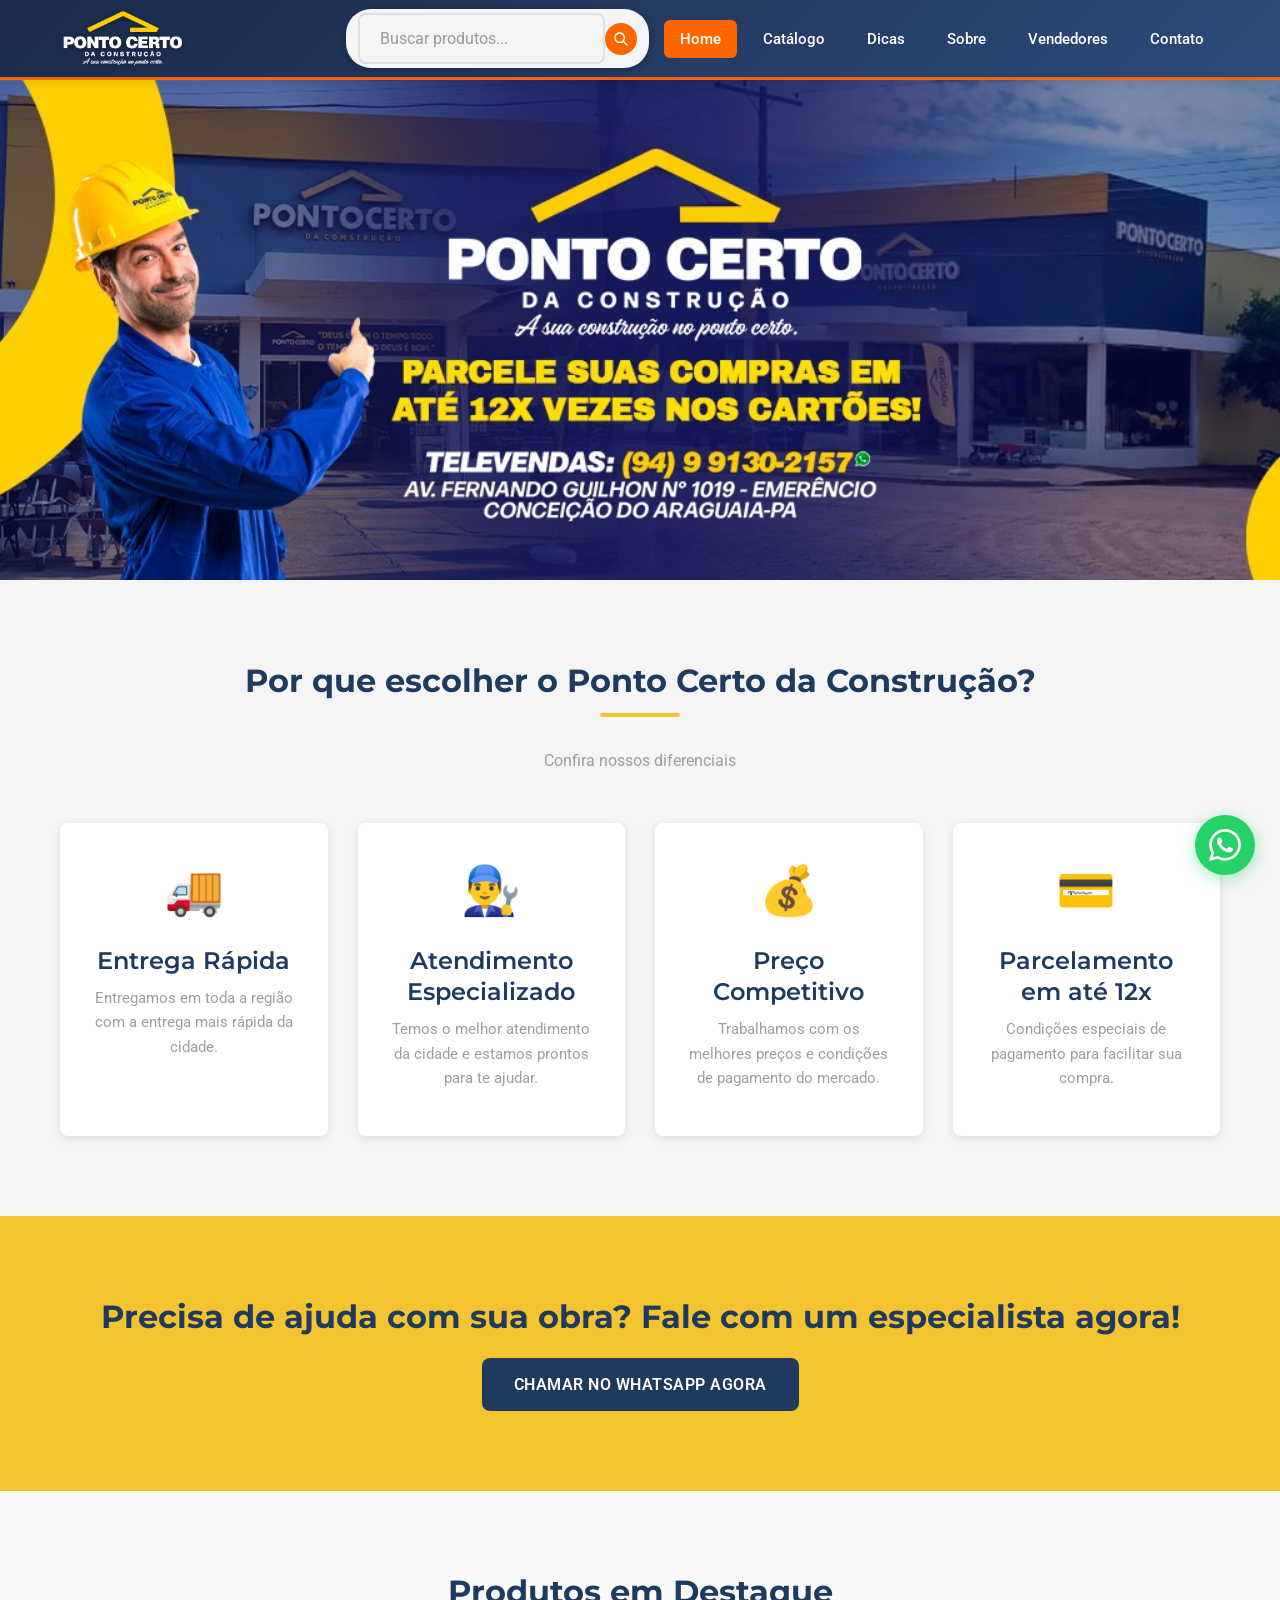
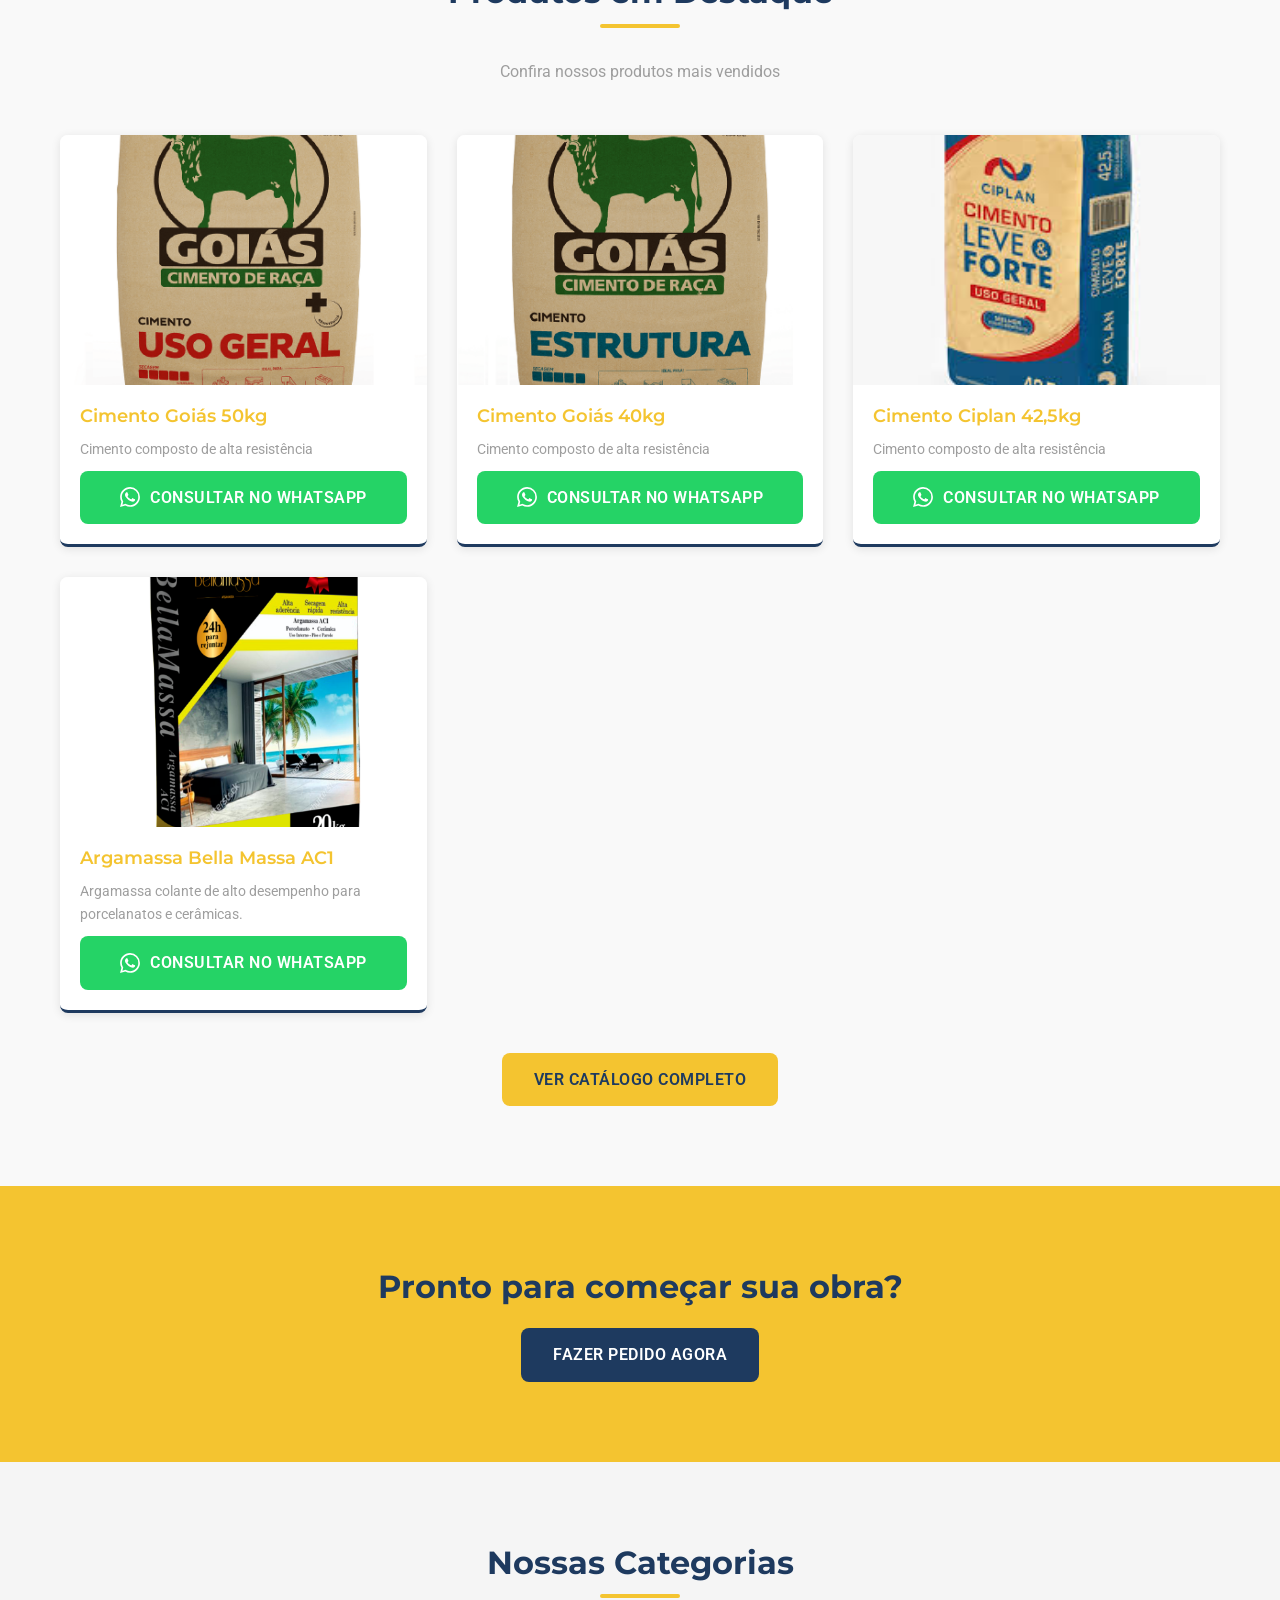
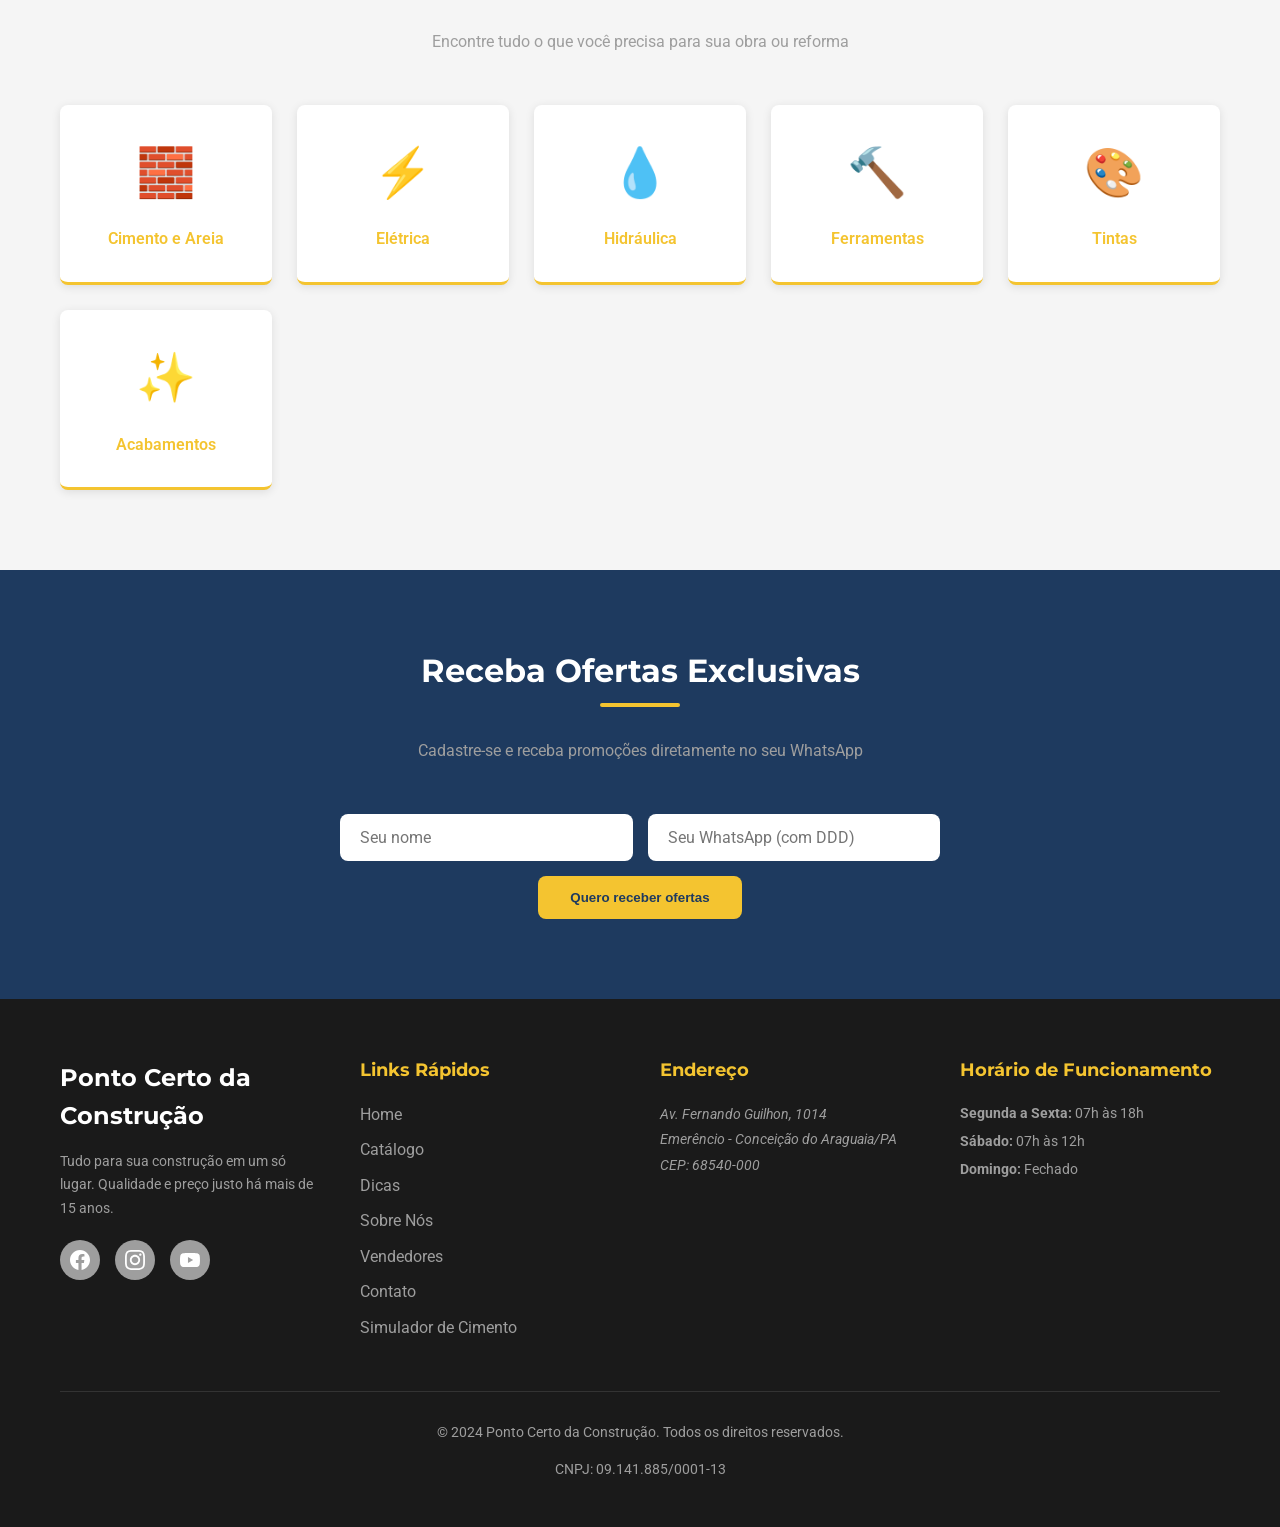
==== commit 7de4abac: "Add files via upload" ====
--- a/index.html
+++ b/index.html
@@ -89,7 +89,7 @@
           <ul class="nav-menu" id="nav-menu">
             <li><a href="index.html" class="nav-link ativo">Home</a></li>
             <li><a href="catalogo.html" class="nav-link">Catálogo</a></li>
-            <li><a href="categorias/cimento.html" class="nav-link">Categorias</a></li>
+            <li><a href="dicas.html" class="nav-link">Dicas</a></li>
             <li><a href="sobre.html" class="nav-link">Sobre</a></li>
             <li><a href="vendedores.html" class="nav-link">Vendedores</a></li>
             <li><a href="contato.html" class="nav-link">Contato</a></li>
@@ -124,24 +124,24 @@
           <div class="diferencial-card">
             <div class="diferencial-icon">🚚</div>
             <h3 class="diferencial-titulo">Entrega Rápida</h3>
-            <p class="diferencial-texto">Entregamos em toda a região em até 24 horas úteis após a confirmação do pedido.</p>
+            <p class="diferencial-texto">Entregamos em toda a região com a entrega mais rápida da cidade.</p>
           </div>
 
           <div class="diferencial-card">
             <div class="diferencial-icon">👨‍🔧</div>
             <h3 class="diferencial-titulo">Atendimento Especializado</h3>
-            <p class="diferencial-texto">Nossa equipe tem experiência em construção civil e está pronta para te ajudar.</p>
+            <p class="diferencial-texto">Temos o melhor atendimento da cidade e estamos prontos para te ajudar.</p>
           </div>
 
           <div class="diferencial-card">
             <div class="diferencial-icon">💰</div>
             <h3 class="diferencial-titulo">Preço Competitivo</h3>
-            <p class="diferencial-texto">Trabalhamos com os melhores preços do mercado. Confira e compare!</p>
+            <p class="diferencial-texto">Trabalhamos com os melhores preços e condições de pagamento do mercado.</p>
           </div>
 
           <div class="diferencial-card">
             <div class="diferencial-icon">💳</div>
-            <h3 class="diferencial-titulo">Parcelamento em até 10x</h3>
+            <h3 class="diferencial-titulo">Parcelamento em até 12x</h3>
             <p class="diferencial-texto">Condições especiais de pagamento para facilitar sua compra.</p>
           </div>
         </div>
@@ -154,7 +154,7 @@
     <section class="secao cta">
       <div class="container">
         <h2>Precisa de ajuda com sua obra? Fale com um especialista agora!</h2>
-        <a href="https://wa.me/5511999999999?text=Olá!%20Preciso%20de%20ajuda%20com%20minha%20obra." class="btn cta-btn" target="_blank" rel="noopener" aria-label="Chamar no WhatsApp agora">
+        <a href="https://wa.me/5594991302157?text=Olá!%20Preciso%20de%20ajuda%20com%20minha%20obra." class="btn cta-btn" target="_blank" rel="noopener" aria-label="Chamar no WhatsApp agora">
           Chamar no WhatsApp agora
         </a>
       </div>
@@ -171,13 +171,13 @@
         </div>
 
         <div class="produtos-grid">
-          <!-- Produto 1 -->
-          <div class="produto-card" data-categoria="cimento">
-            <img src="https://placehold.co/300x300/FF6600/ffffff?text=Cimento+CP-II" alt="Saco de Cimento CP-II 50kg" class="produto-imagem" loading="lazy">
+          <!-- Produto 1 - Cimento Goiás 50kg -->
+          <div class="produto-card" data-categoria="cimento" data-fabricante="Goiás">
+            <img src="imagens/produtos/cimento goias 50kg.jpg" alt="Cimento Goiás 50kg" class="produto-imagem" loading="lazy">
             <div class="produto-info">
-              <h3 class="produto-nome">Cimento CP-II 50kg</h3>
-              <p class="produto-descricao">Cimento Portland composto de alta resistência</p>
-              <a href="https://wa.me/5511999999999?text=Olá!%20Gostaria%20de%20saber%20mais%20sobre%20o%20Cimento%20CP-II%2050kg" class="btn btn-whatsapp produto-btn" target="_blank" rel="noopener" aria-label="Consultar Cimento CP-II no WhatsApp">
+              <h3 class="produto-nome">Cimento Goiás 50kg</h3>
+              <p class="produto-descricao">Cimento composto de alta resistência</p>
+              <a href="https://wa.me/5594991302157?text=Olá!%20Gostaria%20de%20saber%20mais%20sobre%20o%20Cimento%20Goiás%2050kg" class="btn btn-whatsapp produto-btn" target="_blank" rel="noopener" aria-label="Consultar Cimento Goiás no WhatsApp">
                 <svg viewBox="0 0 24 24" xmlns="http://www.w3.org/2000/svg">
                   <path d="M17.472 14.382c-.297-.149-1.758-.867-2.03-.967-.273-.099-.471-.148-.67.15-.197.297-.767.966-.94 1.164-.173.199-.347.223-.644.075-.297-.15-1.255-.463-2.39-1.475-.883-.788-1.48-1.761-1.653-2.059-.173-.297-.018-.458.13-.606.134-.133.298-.347.446-.52.149-.174.198-.298.298-.497.099-.198.05-.371-.025-.52-.075-.149-.669-1.612-.916-2.207-.242-.579-.487-.5-.669-.51-.173-.008-.371-.01-.57-.01-.198 0-.52.074-.792.372-.272.297-1.04 1.016-1.04 2.479 0 1.462 1.065 2.875 1.213 3.074.149.198 2.096 3.2 5.077 4.487.709.306 1.262.489 1.694.625.712.227 1.36.195 1.871.118.571-.085 1.758-.719 2.006-1.413.248-.694.248-1.289.173-1.413-.074-.124-.272-.198-.57-.347m-5.421 7.403h-.004a9.87 9.87 0 01-5.031-1.378l-.361-.214-3.741.982.998-3.648-.235-.374a9.86 9.86 0 01-1.51-5.26c.001-5.45 4.436-9.884 9.888-9.884 2.64 0 5.122 1.03 6.988 2.898a9.825 9.825 0 012.893 6.994c-.003 5.45-4.437 9.884-9.885 9.884m8.413-18.297A11.815 11.815 0 0012.05 0C5.495 0 .16 5.335.157 11.892c0 2.096.547 4.142 1.588 5.945L.057 24l6.305-1.654a11.882 11.882 0 005.683 1.448h.005c6.554 0 11.89-5.335 11.893-11.893a11.821 11.821 0 00-3.48-8.413Z"/>
                 </svg>
@@ -186,13 +186,13 @@
             </div>
           </div>
 
-          <!-- Produto 2 -->
-          <div class="produto-card" data-categoria="tintas">
-            <img src="https://placehold.co/300x300/0066CC/ffffff?text=Tinta+Acrilica" alt="Tinta Acrílica Branca 18L" class="produto-imagem" loading="lazy">
+          <!-- Produto 2 - Cimento Goiás 40kg -->
+          <div class="produto-card" data-categoria="cimento" data-fabricante="Goiás">
+            <img src="imagens/produtos/cimento goias 40kg.jpg" alt="Cimento Goiás 40kg" class="produto-imagem" loading="lazy">
             <div class="produto-info">
-              <h3 class="produto-nome">Tinta Acrílica Branca 18L</h3>
-              <p class="produto-descricao">Tinta de alta cobertura para interiores e exteriores</p>
-              <a href="https://wa.me/5511999999999?text=Olá!%20Gostaria%20de%20saber%20mais%20sobre%20a%20Tinta%20Acrílica%20Branca%2018L" class="btn btn-whatsapp produto-btn" target="_blank" rel="noopener" aria-label="Consultar Tinta Acrílica no WhatsApp">
+              <h3 class="produto-nome">Cimento Goiás 40kg</h3>
+              <p class="produto-descricao">Cimento composto de alta resistência</p>
+              <a href="https://wa.me/5594991302157?text=Olá!%20Gostaria%20de%20saber%20mais%20sobre%20o%20Cimento%20Goiás%2040kg" class="btn btn-whatsapp produto-btn" target="_blank" rel="noopener" aria-label="Consultar Cimento Goiás 40kg no WhatsApp">
                 <svg viewBox="0 0 24 24" xmlns="http://www.w3.org/2000/svg">
                   <path d="M17.472 14.382c-.297-.149-1.758-.867-2.03-.967-.273-.099-.471-.148-.67.15-.197.297-.767.966-.94 1.164-.173.199-.347.223-.644.075-.297-.15-1.255-.463-2.39-1.475-.883-.788-1.48-1.761-1.653-2.059-.173-.297-.018-.458.13-.606.134-.133.298-.347.446-.52.149-.174.198-.298.298-.497.099-.198.05-.371-.025-.52-.075-.149-.669-1.612-.916-2.207-.242-.579-.487-.5-.669-.51-.173-.008-.371-.01-.57-.01-.198 0-.52.074-.792.372-.272.297-1.04 1.016-1.04 2.479 0 1.462 1.065 2.875 1.213 3.074.149.198 2.096 3.2 5.077 4.487.709.306 1.262.489 1.694.625.712.227 1.36.195 1.871.118.571-.085 1.758-.719 2.006-1.413.248-.694.248-1.289.173-1.413-.074-.124-.272-.198-.57-.347m-5.421 7.403h-.004a9.87 9.87 0 01-5.031-1.378l-.361-.214-3.741.982.998-3.648-.235-.374a9.86 9.86 0 01-1.51-5.26c.001-5.45 4.436-9.884 9.888-9.884 2.64 0 5.122 1.03 6.988 2.898a9.825 9.825 0 012.893 6.994c-.003 5.45-4.437 9.884-9.885 9.884m8.413-18.297A11.815 11.815 0 0012.05 0C5.495 0 .16 5.335.157 11.892c0 2.096.547 4.142 1.588 5.945L.057 24l6.305-1.654a11.882 11.882 0 005.683 1.448h.005c6.554 0 11.89-5.335 11.893-11.893a11.821 11.821 0 00-3.48-8.413Z"/>
                 </svg>
@@ -201,13 +201,13 @@
             </div>
           </div>
 
-          <!-- Produto 3 -->
-          <div class="produto-card" data-categoria="ferramentas">
-            <img src="https://placehold.co/300x300/333333/ffffff?text=Furadeira" alt="Furadeira de Impacto 500W" class="produto-imagem" loading="lazy">
+          <!-- Produto 3 - Cimento Ciplan 42,5kg -->
+          <div class="produto-card" data-categoria="cimento" data-fabricante="Ciplan">
+            <img src="imagens/produtos/cimento ciplan 42kg.jpg" alt="Cimento Ciplan 42,5kg" class="produto-imagem" loading="lazy">
             <div class="produto-info">
-              <h3 class="produto-nome">Furadeira de Impacto 500W</h3>
-              <p class="produto-descricao">Potência e durabilidade para sua obra</p>
-              <a href="https://wa.me/5511999999999?text=Olá!%20Gostaria%20de%20saber%20mais%20sobre%20a%20Furadeira%20de%20Impacto%20500W" class="btn btn-whatsapp produto-btn" target="_blank" rel="noopener" aria-label="Consultar Furadeira no WhatsApp">
+              <h3 class="produto-nome">Cimento Ciplan 42,5kg</h3>
+              <p class="produto-descricao">Cimento composto de alta resistência</p>
+              <a href="https://wa.me/5594991302157?text=Olá!%20Gostaria%20de%20saber%20mais%20sobre%20o%20Cimento%20Ciplan%2042,5kg" class="btn btn-whatsapp produto-btn" target="_blank" rel="noopener" aria-label="Consultar Cimento Ciplan no WhatsApp">
                 <svg viewBox="0 0 24 24" xmlns="http://www.w3.org/2000/svg">
                   <path d="M17.472 14.382c-.297-.149-1.758-.867-2.03-.967-.273-.099-.471-.148-.67.15-.197.297-.767.966-.94 1.164-.173.199-.347.223-.644.075-.297-.15-1.255-.463-2.39-1.475-.883-.788-1.48-1.761-1.653-2.059-.173-.297-.018-.458.13-.606.134-.133.298-.347.446-.52.149-.174.198-.298.298-.497.099-.198.05-.371-.025-.52-.075-.149-.669-1.612-.916-2.207-.242-.579-.487-.5-.669-.51-.173-.008-.371-.01-.57-.01-.198 0-.52.074-.792.372-.272.297-1.04 1.016-1.04 2.479 0 1.462 1.065 2.875 1.213 3.074.149.198 2.096 3.2 5.077 4.487.709.306 1.262.489 1.694.625.712.227 1.36.195 1.871.118.571-.085 1.758-.719 2.006-1.413.248-.694.248-1.289.173-1.413-.074-.124-.272-.198-.57-.347m-5.421 7.403h-.004a9.87 9.87 0 01-5.031-1.378l-.361-.214-3.741.982.998-3.648-.235-.374a9.86 9.86 0 01-1.51-5.26c.001-5.45 4.436-9.884 9.888-9.884 2.64 0 5.122 1.03 6.988 2.898a9.825 9.825 0 012.893 6.994c-.003 5.45-4.437 9.884-9.885 9.884m8.413-18.297A11.815 11.815 0 0012.05 0C5.495 0 .16 5.335.157 11.892c0 2.096.547 4.142 1.588 5.945L.057 24l6.305-1.654a11.882 11.882 0 005.683 1.448h.005c6.554 0 11.89-5.335 11.893-11.893a11.821 11.821 0 00-3.48-8.413Z"/>
                 </svg>
@@ -216,13 +216,13 @@
             </div>
           </div>
 
-          <!-- Produto 4 -->
-          <div class="produto-card" data-categoria="eletrica">
-            <img src="https://placehold.co/300x300/FFCC00/333333?text=Fio+Eletrico" alt="Fio Elétrico 2.5mm 100m" class="produto-imagem" loading="lazy">
+          <!-- Produto 4 - Argamassa Bella Massa AC1 -->
+          <div class="produto-card" data-categoria="argamassas" data-fabricante="Bella Massa">
+            <img src="imagens/produtos/argamassa bella massa ac1.png" alt="Argamassa Bella Massa AC1" class="produto-imagem" loading="lazy">
             <div class="produto-info">
-              <h3 class="produto-nome">Fio Elétrico 2.5mm 100m</h3>
-              <p class="produto-descricao">Fio de cobre isolado para instalações elétricas</p>
-              <a href="https://wa.me/5511999999999?text=Olá!%20Gostaria%20de%20saber%20mais%20sobre%20o%20Fio%20Elétrico%202.5mm" class="btn btn-whatsapp produto-btn" target="_blank" rel="noopener" aria-label="Consultar Fio Elétrico no WhatsApp">
+              <h3 class="produto-nome">Argamassa Bella Massa AC1</h3>
+              <p class="produto-descricao">Argamassa colante de alto desempenho para porcelanatos e cerâmicas.</p>
+              <a href="https://wa.me/5594991302157?text=Olá!%20Gostaria%20de%20saber%20mais%20sobre%20a%20Argamassa%20Bella%20Massa%20AC1" class="btn btn-whatsapp produto-btn" target="_blank" rel="noopener" aria-label="Consultar Argamassa Bella Massa AC1 no WhatsApp">
                 <svg viewBox="0 0 24 24" xmlns="http://www.w3.org/2000/svg">
                   <path d="M17.472 14.382c-.297-.149-1.758-.867-2.03-.967-.273-.099-.471-.148-.67.15-.197.297-.767.966-.94 1.164-.173.199-.347.223-.644.075-.297-.15-1.255-.463-2.39-1.475-.883-.788-1.48-1.761-1.653-2.059-.173-.297-.018-.458.13-.606.134-.133.298-.347.446-.52.149-.174.198-.298.298-.497.099-.198.05-.371-.025-.52-.075-.149-.669-1.612-.916-2.207-.242-.579-.487-.5-.669-.51-.173-.008-.371-.01-.57-.01-.198 0-.52.074-.792.372-.272.297-1.04 1.016-1.04 2.479 0 1.462 1.065 2.875 1.213 3.074.149.198 2.096 3.2 5.077 4.487.709.306 1.262.489 1.694.625.712.227 1.36.195 1.871.118.571-.085 1.758-.719 2.006-1.413.248-.694.248-1.289.173-1.413-.074-.124-.272-.198-.57-.347m-5.421 7.403h-.004a9.87 9.87 0 01-5.031-1.378l-.361-.214-3.741.982.998-3.648-.235-.374a9.86 9.86 0 01-1.51-5.26c.001-5.45 4.436-9.884 9.888-9.884 2.64 0 5.122 1.03 6.988 2.898a9.825 9.825 0 012.893 6.994c-.003 5.45-4.437 9.884-9.885 9.884m8.413-18.297A11.815 11.815 0 0012.05 0C5.495 0 .16 5.335.157 11.892c0 2.096.547 4.142 1.588 5.945L.057 24l6.305-1.654a11.882 11.882 0 005.683 1.448h.005c6.554 0 11.89-5.335 11.893-11.893a11.821 11.821 0 00-3.48-8.413Z"/>
                 </svg>
@@ -230,41 +230,23 @@
               </a>
             </div>
           </div>
-
-          <!-- Produto 5 -->
-          <div class="produto-card" data-categoria="hidraulica">
-            <img src="https://placehold.co/300x300/00AA00/ffffff?text=Tubo+PVC" alt="Tubo PVC Soldável 25mm" class="produto-imagem" loading="lazy">
-            <div class="produto-info">
-              <h3 class="produto-nome">Tubo PVC Soldável 25mm</h3>
-              <p class="produto-descricao">Tubo para água fria, barra com 6 metros</p>
-              <a href="https://wa.me/5511999999999?text=Olá!%20Gostaria%20de%20saber%20mais%20sobre%20o%20Tubo%20PVC%2025mm" class="btn btn-whatsapp produto-btn" target="_blank" rel="noopener" aria-label="Consultar Tubo PVC no WhatsApp">
-                <svg viewBox="0 0 24 24" xmlns="http://www.w3.org/2000/svg">
-                  <path d="M17.472 14.382c-.297-.149-1.758-.867-2.03-.967-.273-.099-.471-.148-.67.15-.197.297-.767.966-.94 1.164-.173.199-.347.223-.644.075-.297-.15-1.255-.463-2.39-1.475-.883-.788-1.48-1.761-1.653-2.059-.173-.297-.018-.458.13-.606.134-.133.298-.347.446-.52.149-.174.198-.298.298-.497.099-.198.05-.371-.025-.52-.075-.149-.669-1.612-.916-2.207-.242-.579-.487-.5-.669-.51-.173-.008-.371-.01-.57-.01-.198 0-.52.074-.792.372-.272.297-1.04 1.016-1.04 2.479 0 1.462 1.065 2.875 1.213 3.074.149.198 2.096 3.2 5.077 4.487.709.306 1.262.489 1.694.625.712.227 1.36.195 1.871.118.571-.085 1.758-.719 2.006-1.413.248-.694.248-1.289.173-1.413-.074-.124-.272-.198-.57-.347m-5.421 7.403h-.004a9.87 9.87 0 01-5.031-1.378l-.361-.214-3.741.982.998-3.648-.235-.374a9.86 9.86 0 01-1.51-5.26c.001-5.45 4.436-9.884 9.888-9.884 2.64 0 5.122 1.03 6.988 2.898a9.825 9.825 0 012.893 6.994c-.003 5.45-4.437 9.884-9.885 9.884m8.413-18.297A11.815 11.815 0 0012.05 0C5.495 0 .16 5.335.157 11.892c0 2.096.547 4.142 1.588 5.945L.057 24l6.305-1.654a11.882 11.882 0 005.683 1.448h.005c6.554 0 11.89-5.335 11.893-11.893a11.821 11.821 0 00-3.48-8.413Z"/>
-                </svg>
-                Consultar no WhatsApp
-              </a>
-            </div>
-          </div>
-
-          <!-- Produto 6 -->
-          <div class="produto-card" data-categoria="acabamentos">
-            <img src="https://placehold.co/300x300/996633/ffffff?text=Piso+Ceramico" alt="Piso Cerâmico 60x60cm" class="produto-imagem" loading="lazy">
-            <div class="produto-info">
-              <h3 class="produto-nome">Piso Cerâmico 60x60cm</h3>
-              <p class="produto-descricao">Porcelanato acetinado de alta resistência</p>
-              <a href="https://wa.me/5511999999999?text=Olá!%20Gostaria%20de%20saber%20mais%20sobre%20o%20Piso%20Cerâmico%2060x60" class="btn btn-whatsapp produto-btn" target="_blank" rel="noopener" aria-label="Consultar Piso Cerâmico no WhatsApp">
-                <svg viewBox="0 0 24 24" xmlns="http://www.w3.org/2000/svg">
-                  <path d="M17.472 14.382c-.297-.149-1.758-.867-2.03-.967-.273-.099-.471-.148-.67.15-.197.297-.767.966-.94 1.164-.173.199-.347.223-.644.075-.297-.15-1.255-.463-2.39-1.475-.883-.788-1.48-1.761-1.653-2.059-.173-.297-.018-.458.13-.606.134-.133.298-.347.446-.52.149-.174.198-.298.298-.497.099-.198.05-.371-.025-.52-.075-.149-.669-1.612-.916-2.207-.242-.579-.487-.5-.669-.51-.173-.008-.371-.01-.57-.01-.198 0-.52.074-.792.372-.272.297-1.04 1.016-1.04 2.479 0 1.462 1.065 2.875 1.213 3.074.149.198 2.096 3.2 5.077 4.487.709.306 1.262.489 1.694.625.712.227 1.36.195 1.871.118.571-.085 1.758-.719 2.006-1.413.248-.694.248-1.289.173-1.413-.074-.124-.272-.198-.57-.347m-5.421 7.403h-.004a9.87 9.87 0 01-5.031-1.378l-.361-.214-3.741.982.998-3.648-.235-.374a9.86 9.86 0 01-1.51-5.26c.001-5.45 4.436-9.884 9.888-9.884 2.64 0 5.122 1.03 6.988 2.898a9.825 9.825 0 012.893 6.994c-.003 5.45-4.437 9.884-9.885 9.884m8.413-18.297A11.815 11.815 0 0012.05 0C5.495 0 .16 5.335.157 11.892c0 2.096.547 4.142 1.588 5.945L.057 24l6.305-1.654a11.882 11.882 0 005.683 1.448h.005c6.554 0 11.89-5.335 11.893-11.893a11.821 11.821 0 00-3.48-8.413Z"/>
-                </svg>
-                Consultar no WhatsApp
-              </a>
-            </div>
-          </div>
         </div>
 
         <div style="text-align: center; margin-top: 40px;">
           <a href="catalogo.html" class="btn btn-primario">Ver Catálogo Completo</a>
         </div>
+      </div>
+    </section>
+
+    <!-- ============================================
+         CHAMADA PARA AÇÃO (CTA) - FINAL
+         ============================================ -->
+    <section class="secao cta">
+      <div class="container">
+        <h2>Pronto para começar sua obra?</h2>
+        <a href="https://wa.me/5594991302157?text=Olá!%20Vim%20pelo%20site%20e%20quero%20fazer%20um%20pedido." class="btn cta-btn" target="_blank" rel="noopener" aria-label="Fazer pedido no WhatsApp">
+          Fazer Pedido Agora
+        </a>
       </div>
     </section>
 
@@ -309,18 +291,6 @@
             <div class="categoria-nome">Acabamentos</div>
           </a>
         </div>
-      </div>
-    </section>
-
-    <!-- ============================================
-         CHAMADA PARA AÇÃO (CTA) - FINAL
-         ============================================ -->
-    <section class="secao cta">
-      <div class="container">
-        <h2>Pronto para começar sua obra?</h2>
-        <a href="https://wa.me/5511999999999?text=Olá!%20Vim%20pelo%20site%20e%20quero%20fazer%20um%20pedido." class="btn cta-btn" target="_blank" rel="noopener" aria-label="Fazer pedido no WhatsApp">
-          Fazer Pedido Agora
-        </a>
       </div>
     </section>
 
@@ -378,7 +348,7 @@
           <ul class="footer-links">
             <li><a href="index.html">Home</a></li>
             <li><a href="catalogo.html">Catálogo</a></li>
-            <li><a href="categorias/cimento.html">Categorias</a></li>
+            <li><a href="dicas.html">Dicas</a></li>
             <li><a href="sobre.html">Sobre Nós</a></li>
             <li><a href="vendedores.html">Vendedores</a></li>
             <li><a href="contato.html">Contato</a></li>
@@ -389,9 +359,9 @@
         <div class="footer-col">
           <h4>Endereço</h4>
           <address class="footer-endereco">
-            Av. das Construções, 1500<br>
-            Centro - São Paulo/SP<br>
-            CEP: 01234-567
+            Av. Fernando Guilhon, 1014<br>
+            Emerêncio - Conceição do Araguaia/PA<br>
+            CEP: 68540-000
           </address>
         </div>
         
@@ -399,7 +369,7 @@
           <h4>Horário de Funcionamento</h4>
           <div class="footer-horario">
             <p><strong>Segunda a Sexta:</strong> 07h às 18h</p>
-            <p><strong>Sábado:</strong> 07h às 13h</p>
+            <p><strong>Sábado:</strong> 07h às 12h</p>
             <p><strong>Domingo:</strong> Fechado</p>
           </div>
         </div>
@@ -407,6 +377,7 @@
       
       <div class="footer-copyright">
         <p>&copy; 2024 Ponto Certo da Construção. Todos os direitos reservados.</p>
+        <p>CNPJ: 09.141.885/0001-13</p>
       </div>
     </div>
   </footer>
@@ -414,7 +385,7 @@
   <!-- ============================================
        BOTÃO FLUTUANTE DO WHATSAPP
        ============================================ -->
-  <a href="https://wa.me/5511999999999?text=Olá!%20Vim%20pelo%20site%20e%20gostaria%20de%20fazer%20um%20pedido." class="whatsapp-float" target="_blank" rel="noopener" aria-label="Fale conosco no WhatsApp">
+  <a href="https://wa.me/5594991302157?text=Olá!%20Vim%20pelo%20site%20e%20gostaria%20de%20fazer%20um%20pedido." class="whatsapp-float" target="_blank" rel="noopener" aria-label="Fale conosco no WhatsApp">
     <svg viewBox="0 0 24 24" xmlns="http://www.w3.org/2000/svg">
       <path d="M17.472 14.382c-.297-.149-1.758-.867-2.03-.967-.273-.099-.471-.148-.67.15-.197.297-.767.966-.94 1.164-.173.199-.347.223-.644.075-.297-.15-1.255-.463-2.39-1.475-.883-.788-1.48-1.761-1.653-2.059-.173-.297-.018-.458.13-.606.134-.133.298-.347.446-.52.149-.174.198-.298.298-.497.099-.198.05-.371-.025-.52-.075-.149-.669-1.612-.916-2.207-.242-.579-.487-.5-.669-.51-.173-.008-.371-.01-.57-.01-.198 0-.52.074-.792.372-.272.297-1.04 1.016-1.04 2.479 0 1.462 1.065 2.875 1.213 3.074.149.198 2.096 3.2 5.077 4.487.709.306 1.262.489 1.694.625.712.227 1.36.195 1.871.118.571-.085 1.758-.719 2.006-1.413.248-.694.248-1.289.173-1.413-.074-.124-.272-.198-.57-.347m-5.421 7.403h-.004a9.87 9.87 0 01-5.031-1.378l-.361-.214-3.741.982.998-3.648-.235-.374a9.86 9.86 0 01-1.51-5.26c.001-5.45 4.436-9.884 9.888-9.884 2.64 0 5.122 1.03 6.988 2.898a9.825 9.825 0 012.893 6.994c-.003 5.45-4.437 9.884-9.885 9.884m8.413-18.297A11.815 11.815 0 0012.05 0C5.495 0 .16 5.335.157 11.892c0 2.096.547 4.142 1.588 5.945L.057 24l6.305-1.654a11.882 11.882 0 005.683 1.448h.005c6.554 0 11.89-5.335 11.893-11.893a11.821 11.821 0 00-3.48-8.413Z"/>
     </svg>
--- a/css/style.css
+++ b/css/style.css
@@ -133,9 +133,9 @@
 }
 
 .logo-img {
-  height: 50px;
+  height: 60px;
   width: auto;
-  max-width: 180px;
+  max-width: 200px;
   object-fit: contain;
   display: block;
   background: transparent;
@@ -578,7 +578,15 @@
 .produto-descricao {
   font-size: 0.9rem;
   color: var(--cor-cinza-medio);
+  margin-bottom: 10px;
+}
+
+.produto-fabricante {
+  font-size: 0.85rem;
+  color: var(--cor-cinza-medio);
   margin-bottom: 15px;
+  font-style: italic;
+  display: none; /* Oculto temporariamente */
 }
 
 .produto-btn {
--- a/css/responsive.css
+++ b/css/responsive.css
@@ -142,7 +142,19 @@
     font-size: 1rem;
   }
 
+  .hero > picture {
+    position: absolute;
+    top: 0;
+    left: 0;
+    width: 100%;
+    height: 100%;
+    z-index: -1;
+  }
+
   .hero-img {
+    width: 100%;
+    height: 100%;
+    object-fit: cover;
     object-position: center;
   }
 
@@ -274,12 +286,25 @@
 
   /* Vendedores */
   .vendedores-grid {
-    grid-template-columns: 1fr;
+    grid-template-columns: repeat(2, 1fr);
+    gap: 15px;
   }
 
   .vendedor-foto {
-    width: 120px;
-    height: 120px;
+    width: 100px;
+    height: 100px;
+  }
+
+  .vendedor-nome {
+    font-size: 1rem;
+  }
+
+  .vendedor-especialidade {
+    font-size: 0.85rem;
+  }
+
+  .vendedor-card {
+    padding: 20px 15px;
   }
 
   /* Simulador */
@@ -292,17 +317,102 @@
     order: -1;
   }
 
-  .mvv-grid {
-    grid-template-columns: 1fr;
+  .quem-somos-grid {
+    grid-template-columns: 1fr;
+    gap: 30px;
+  }
+
+  .quem-somos-coluna {
+    width: 100%;
+  }
+
+  .quem-somos-img {
+    width: 100%;
+    height: auto;
+    max-height: 400px;
+    object-fit: cover;
+  }
+
+  .quem-somos-texto {
+    width: 100%;
+  }
+
+  .quem-somos-texto h2 {
+    font-size: 1.8rem;
+    margin-bottom: 20px;
+  }
+
+  .quem-somos-texto p {
+    font-size: 1rem;
+    line-height: 1.7;
+  }
+
+  .timeline {
+    padding-left: 40px;
+  }
+
+  .timeline::before {
+    left: 15px;
+  }
+
+  .timeline-icon {
+    left: -40px;
+    width: 33px;
+    height: 33px;
+    font-size: 1.2rem;
+  }
+
+  .timeline-content {
+    margin-left: 15px;
+    padding: 20px;
+  }
+
+  .timeline-ano {
+    font-size: 1.2rem;
   }
 
   .numeros-grid {
     grid-template-columns: repeat(2, 1fr);
-    padding: 30px 20px;
+    gap: 20px;
   }
 
   .numero-valor {
-    font-size: 2rem;
+    font-size: 2.5rem;
+  }
+
+  .numero-descricao {
+    font-size: 0.9rem;
+  }
+
+  .equipe-cards {
+    grid-template-columns: 1fr;
+    gap: 20px;
+  }
+
+  .mvv-grid {
+    grid-template-columns: 1fr;
+    gap: 20px;
+  }
+
+  .mvv-card {
+    padding: 25px 20px;
+  }
+
+  .mvv-icon {
+    font-size: 2.5rem;
+  }
+
+  .cta-final h2 {
+    font-size: 1.5rem;
+  }
+
+  .cta-final p {
+    font-size: 1rem;
+  }
+
+  .btn-whatsapp-grande {
+    padding: 15px 30px;
+    font-size: 1rem;
   }
 
   /* Página Contato */
@@ -415,6 +525,111 @@
   /* Footer */
   .footer-grid {
     grid-template-columns: 1fr;
+  }
+
+  /* Página Sobre - Mobile Pequeno */
+  .banner-interno h1 {
+    font-size: 1.8rem;
+  }
+
+  .quem-somos-grid {
+    gap: 20px;
+  }
+
+  .quem-somos-texto h2 {
+    font-size: 1.5rem;
+  }
+
+  .timeline {
+    padding-left: 35px;
+  }
+
+  .timeline::before {
+    left: 12px;
+  }
+
+  .timeline-icon {
+    left: -35px;
+    width: 28px;
+    height: 28px;
+    font-size: 1rem;
+  }
+
+  .timeline-content {
+    margin-left: 10px;
+    padding: 15px;
+  }
+
+  .timeline-ano {
+    font-size: 1.1rem;
+  }
+
+  .numeros-grid {
+    grid-template-columns: 1fr;
+    gap: 15px;
+  }
+
+  .numero-valor {
+    font-size: 2rem;
+  }
+
+  .equipe-card {
+    padding: 20px 15px;
+  }
+
+  .equipe-foto {
+    width: 100px;
+    height: 100px;
+  }
+
+  .mvv-card {
+    padding: 20px 15px;
+  }
+
+  .mvv-icon {
+    font-size: 2rem;
+  }
+
+  .cta-final h2 {
+    font-size: 1.3rem;
+  }
+
+  .btn-whatsapp-grande {
+    padding: 12px 25px;
+    font-size: 0.95rem;
+  }
+
+  /* Vendedores - Mobile Pequeno */
+  .vendedores-grid {
+    grid-template-columns: repeat(2, 1fr);
+    gap: 10px;
+  }
+
+  .vendedor-foto {
+    width: 80px;
+    height: 80px;
+  }
+
+  .vendedor-nome {
+    font-size: 0.9rem;
+  }
+
+  .vendedor-especialidade {
+    font-size: 0.75rem;
+  }
+
+  .vendedor-card {
+    padding: 15px 10px;
+  }
+
+  .btn-whatsapp {
+    padding: 10px 15px;
+    font-size: 0.8rem;
+  }
+
+  .btn-whatsapp svg {
+    width: 16px;
+    height: 16px;
   }
 }
 
